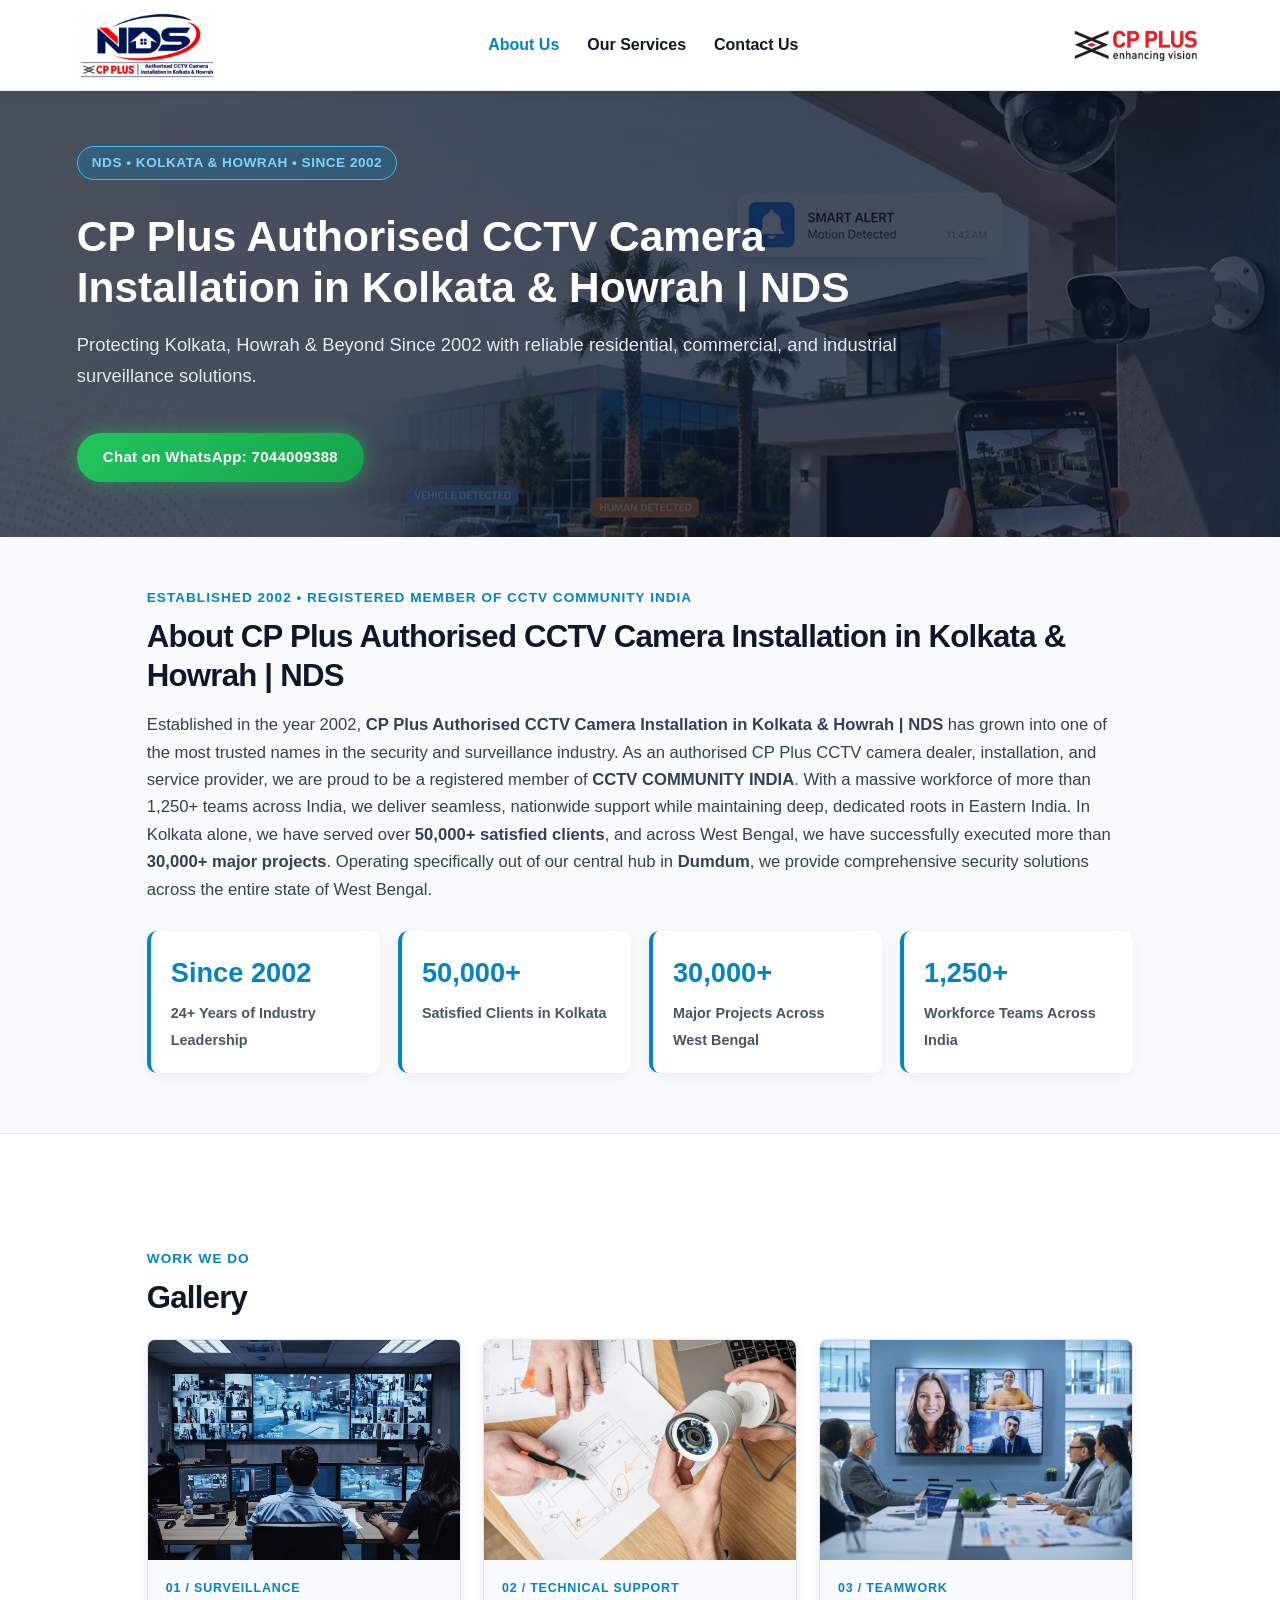
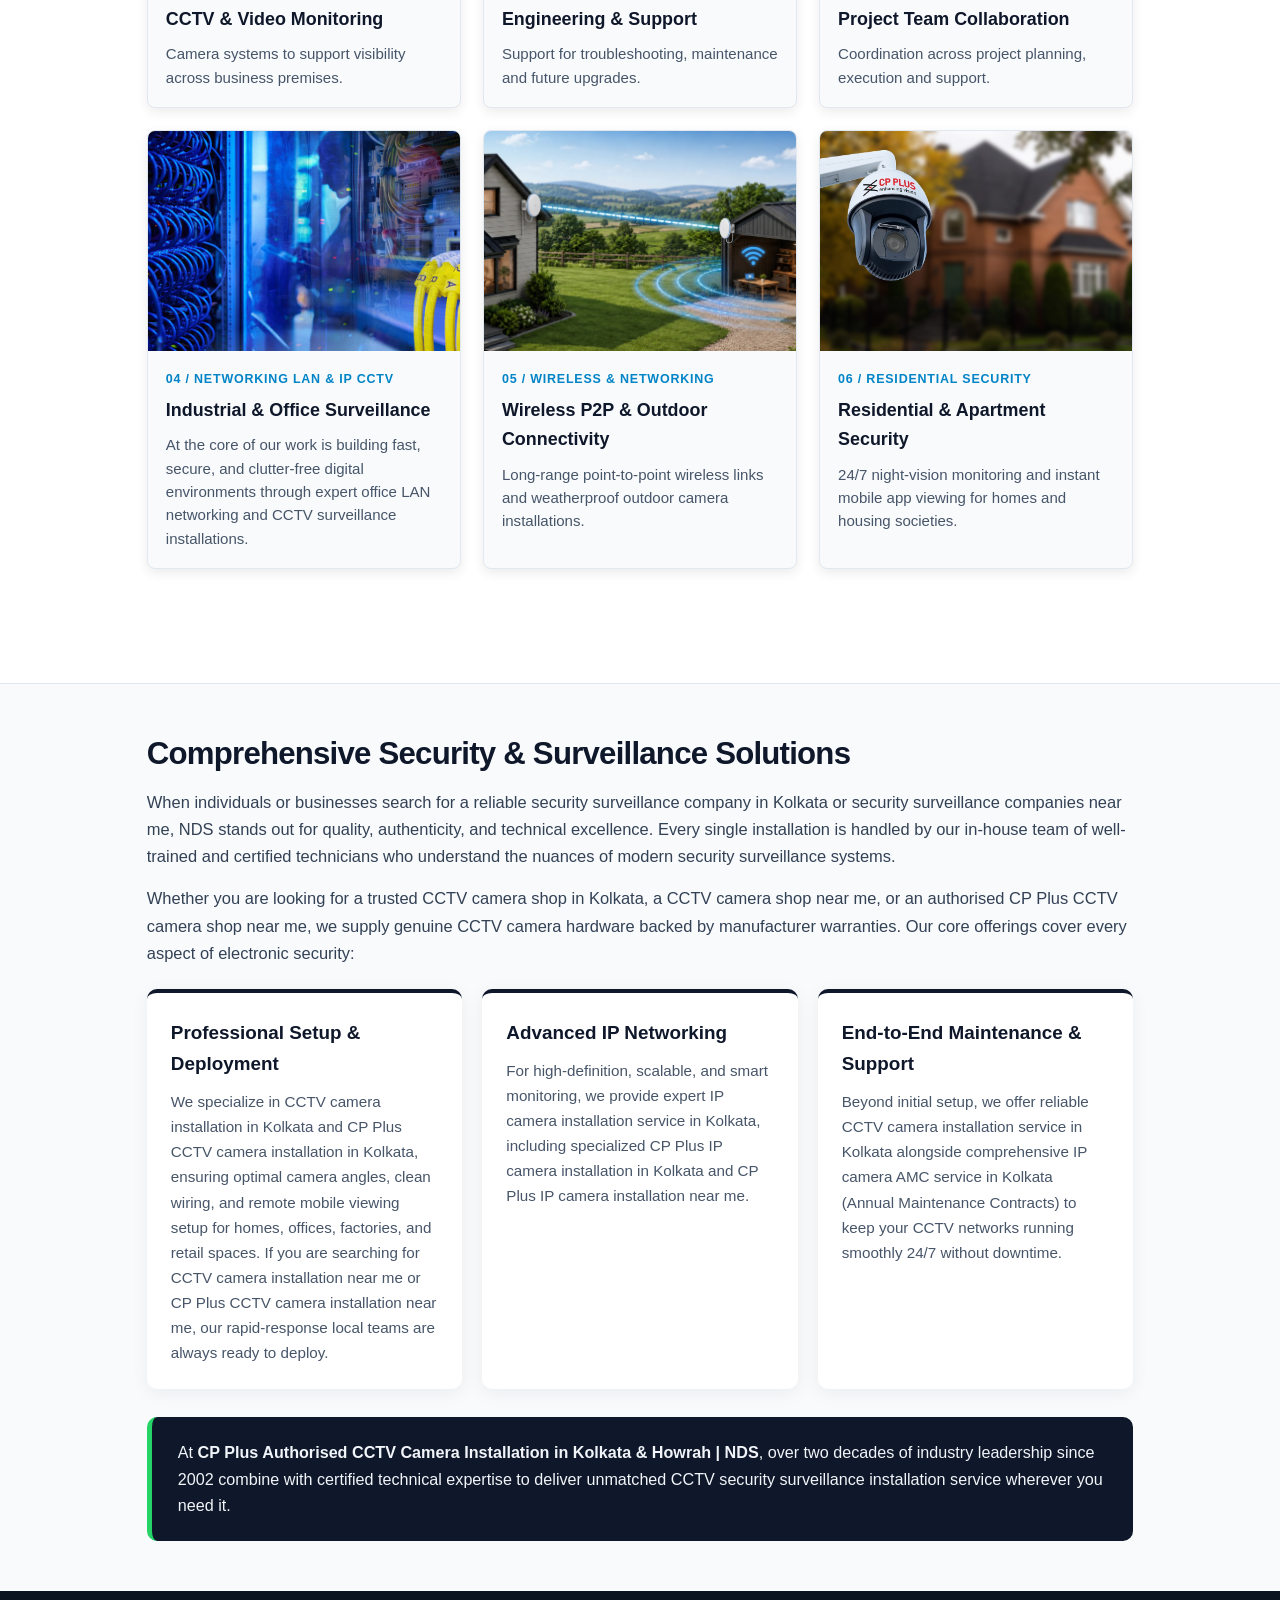
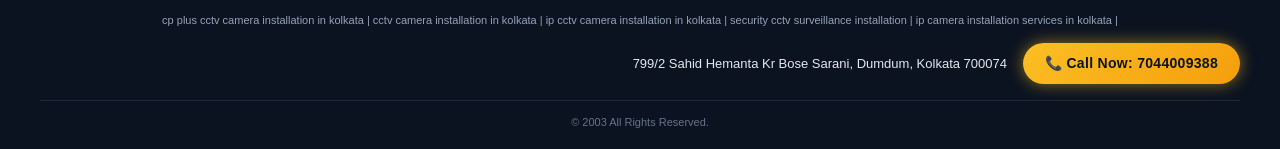
==== index.html @ c17178be "Update index.html" ====
<!DOCTYPE html>
<html lang="en">
<head>
  <meta charset="UTF-8" />
  <meta name="viewport" content="width=device-width, initial-scale=1.0" />
  <title>About Us | CP Plus Authorised CCTV Camera Installation in Kolkata &amp; Howrah | NDS</title>
  <link rel="stylesheet" href="style.css" />
  <style>
    * {
      margin: 0;
      padding: 0;
      box-sizing: border-box;
    }

    body {
      font-family: 'Segoe UI', Tahoma, Geneva, Verdana, sans-serif;
      color: #1e293b;
      background-color: #f8fafc;
      line-height: 1.65;
    }

    /* 1. TOP HEADER */
    .site-header {
      display: flex;
      justify-content: space-between;
      align-items: center;
      padding: 10px 6%;
      background-color: #ffffff;
      box-shadow: 0 2px 10px rgba(0, 0, 0, 0.08);
      position: sticky;
      top: 0;
      z-index: 1000;
      gap: 20px;
    }

    .brand-left {
      display: flex;
      align-items: center;
      text-decoration: none;
    }

    .brand-left img {
      height: 70px;
      width: auto;
      display: block;
      object-fit: contain;
    }

    .links {
      display: flex;
      gap: 28px;
      align-items: center;
    }

    .links a {
      text-decoration: none;
      color: #0f172a;
      font-weight: 600;
      font-size: 1rem;
      transition: color 0.2s;
    }

    .links a:hover,
    .links a.active {
      color: #0284c7;
    }

    .partner-right {
      display: flex;
      align-items: center;
    }

    .partner-right img {
      height: 46px;
      width: auto;
      display: block;
      object-fit: contain;
    }

    /* 2. BIG HERO BANNER */
    .hero-banner {
      width: 100%;
      min-height: 440px;
      background: linear-gradient(rgba(15, 23, 42, 0.76), rgba(15, 23, 42, 0.76)),
                  url('banner.jpg') center/cover no-repeat;
      background-color: #0f172a;
      color: #ffffff;
      display: flex;
      align-items: center;
      padding: 55px 6%;
    }

    .hero-wrap {
      max-width: 820px;
    }

    .eyebrow {
      display: inline-block;
      background: rgba(2, 132, 199, 0.25);
      border: 1px solid #38bdf8;
      color: #7dd3fc;
      padding: 5px 14px;
      border-radius: 20px;
      font-size: 0.85rem;
      font-weight: 600;
      letter-spacing: 0.5px;
      margin-bottom: 16px;
    }

    .hero-banner h1 {
      font-size: 2.65rem;
      line-height: 1.2;
      margin-bottom: 16px;
    }

    .hero-banner p {
      font-size: 1.15rem;
      color: #e2e8f0;
      margin-bottom: 28px;
    }

    .hero-btn {
      display: inline-block;
      background-color: #25d366;
      color: #ffffff;
      padding: 13px 26px;
      border-radius: 6px;
      text-decoration: none;
      font-weight: 700;
      font-size: 1rem;
    }

    /* 3. ABOUT US SECTIONS */
    .wrap {
      max-width: 1140px;
      margin: 0 auto;
      padding: 50px 6%;
    }

    .section-tag {
      color: #0284c7;
      font-weight: 700;
      font-size: 0.85rem;
      text-transform: uppercase;
      letter-spacing: 1px;
      margin-bottom: 8px;
      display: block;
    }

    .section h2 {
      font-size: 1.95rem;
      margin-bottom: 16px;
      color: #0f172a;
      line-height: 1.25;
    }

    .about-intro p {
      margin-bottom: 16px;
      color: #334155;
      font-size: 1.04rem;
    }

    /* Stats Bar */
    .stats-row {
      display: grid;
      grid-template-columns: repeat(auto-fit, minmax(210px, 1fr));
      gap: 18px;
      margin: 28px 0 10px;
    }

    .stat-box {
      background: #ffffff;
      padding: 20px;
      border-radius: 10px;
      box-shadow: 0 4px 15px rgba(15, 23, 42, 0.05);
      border-left: 4px solid #0284c7;
    }

    .stat-box h3 {
      font-size: 1.7rem;
      color: #0284c7;
      font-weight: 800;
      margin-bottom: 4px;
    }

    .stat-box span {
      font-size: 0.9rem;
      color: #475569;
      font-weight: 600;
    }

    /* Solutions Grid */
    .solutions-block > p {
      margin-bottom: 15px;
      color: #334155;
      font-size: 1.03rem;
    }

    .solutions-grid {
      display: grid;
      grid-template-columns: repeat(auto-fit, minmax(290px, 1fr));
      gap: 20px;
      margin-top: 22px;
      margin-bottom: 28px;
    }

    .solution-card {
      background: #ffffff;
      padding: 24px;
      border-radius: 10px;
      box-shadow: 0 4px 18px rgba(15, 23, 42, 0.06);
      border-top: 4px solid #0f172a;
    }

    .solution-card h3 {
      font-size: 1.18rem;
      color: #0f172a;
      margin-bottom: 10px;
    }

    .solution-card p {
      font-size: 0.95rem;
      color: #475569;
      line-height: 1.65;
    }

    .closing-banner {
      background: #0f172a;
      color: #f1f5f9;
      padding: 22px 26px;
      border-radius: 10px;
      font-size: 1.01rem;
      border-left: 5px solid #25d366;
    }

    /* 4. 3-IMAGE GALLERY */
    .gallery-section {
      background-color: #ffffff;
      border-top: 1px solid #e2e8f0;
      border-bottom: 1px solid #e2e8f0;
    }

    .gallery {
      display: grid;
      grid-template-columns: repeat(3, 1fr);
      gap: 22px;
      margin-top: 22px;
    }

    .photo {
      background: #f8fafc;
      border: 1px solid #e2e8f0;
      border-radius: 8px;
      overflow: hidden;
      box-shadow: 0 4px 12px rgba(0, 0, 0, 0.08);
      display: flex;
      flex-direction: column;
    }

    .photo img {
      width: 100%;
      height: 220px;
      object-fit: cover;
      display: block;
      transition: transform 0.3s ease;
    }

    .photo img:hover {
      transform: scale(1.04);
    }

    .photo-caption {
      padding: 18px;
    }

    .photo-tag {
      display: block;
      font-size: 0.78rem;
      font-weight: 700;
      color: #0284c7;
      letter-spacing: 0.8px;
      text-transform: uppercase;
      margin-bottom: 6px;
    }

    .photo-caption h3 {
      font-size: 1.12rem;
      color: #0f172a;
      margin-bottom: 8px;
    }

    .photo-caption p {
      font-size: 0.94rem;
      color: #475569;
      line-height: 1.55;
    }

    /* Mobile Responsive */
    @media (max-width: 900px) {
      .gallery {
        grid-template-columns: 1fr;
      }
    }

    @media (max-width: 768px) {
      .site-header {
        flex-wrap: wrap;
        justify-content: space-between;
      }
      .brand-left img {
        height: 54px;
      }
      .partner-right img {
        height: 36px;
      }
      .links {
        order: 3;
        width: 100%;
        justify-content: center;
        padding-top: 10px;
        border-top: 1px solid #e2e8f0;
      }
      .hero-banner h1 {
        font-size: 2rem;
      }
    }
  </style>
</head>
<body>

  <!-- HEADER -->
  <header class="site-header">
    <a href="index.html" class="brand-left">
      <img src="nds-logo.jpeg" alt="NDS Authorised CCTV Camera Installation in Kolkata & Howrah" />
    </a>

    <nav class="links">
      <a href="index.html" class="active">About Us</a>
      <a href="service.html">Our Services</a>
      <a href="Contact.html">Contact Us</a>
    </nav>

    <div class="partner-right">
      <img src="CP-Plus-Logo-web.png" alt="CP Plus Authorised Partner" />
    </div>
  </header>

  <!-- BIG HERO BANNER -->
  <section class="hero-banner">
    <div class="hero-wrap">
      <div class="eyebrow">NDS • Kolkata &amp; Howrah • Since 2002</div>
      <h1><h1>CP Plus Authorised CCTV Camera Installation in Kolkata &amp; Howrah | NDS</h1></h1>
      <p>Protecting Kolkata, Howrah &amp; Beyond Since 2002 with reliable residential, commercial, and industrial surveillance solutions.</p>
      <a href="https://wa.me/917044009388" class="hero-btn">Chat on WhatsApp: 7044009388</a>
    </div>
  </section>

  <!-- MAIN CONTENT -->
  <main>
    <!-- ABOUT US & STATS -->
    <section class="section wrap">
      <div class="about-intro">
        <span class="section-tag">Established 2002 • Registered Member of CCTV Community India</span>
        <h2>About CP Plus Authorised CCTV Camera Installation in Kolkata &amp; Howrah | NDS</h2>
        <p>
          Established in the year 2002, <strong>CP Plus Authorised CCTV Camera Installation in Kolkata &amp; Howrah | NDS</strong> has grown into one of the most trusted names in the security and surveillance industry. As an authorised CP Plus CCTV camera dealer, installation, and service provider, we are proud to be a registered member of <strong>CCTV COMMUNITY INDIA</strong>. With a massive workforce of more than 1,250+ teams across India, we deliver seamless, nationwide support while maintaining deep, dedicated roots in Eastern India. In Kolkata alone, we have served over <strong>50,000+ satisfied clients</strong>, and across West Bengal, we have successfully executed more than <strong>30,000+ major projects</strong>. Operating specifically out of our central hub in <strong>Dumdum</strong>, we provide comprehensive security solutions across the entire state of West Bengal.
        </p>
      </div>

      <!-- Key Stats -->
      <div class="stats-row">
        <div class="stat-box">
          <h3>Since 2002</h3>
          <span>24+ Years of Industry Leadership</span>
        </div>
        <div class="stat-box">
          <h3>50,000+</h3>
          <span>Satisfied Clients in Kolkata</span>
        </div>
        <div class="stat-box">
          <h3>30,000+</h3>
          <span>Major Projects Across West Bengal</span>
        </div>
        <div class="stat-box">
          <h3>1,250+</h3>
          <span>Workforce Teams Across India</span>
        </div>
      </div>
    </section>

    <!-- 3-IMAGE GALLERY -->
 <section class="section gallery-section">
   <div class="wrap">
     <span class="section-tag">Work We Do</span>
     <h2>Gallery</h2>
        <div class="gallery">
          <!-- Image 1 -->
          <div class="photo">
            <img src="image1.jpg" alt="CCTV & Video Monitoring" />
            <div class="photo-caption">
              <span class="photo-tag">01 / SURVEILLANCE</span>
              <h3>CCTV &amp; Video Monitoring</h3>
              <p>Camera systems to support visibility across business premises.</p>
            </div>
          </div>

          <!-- Image 2 -->
          <div class="photo">
            <img src="image2.jpg" alt="Engineering & Support" />
            <div class="photo-caption">
              <span class="photo-tag">02 / TECHNICAL SUPPORT</span>
              <h3>Engineering &amp; Support</h3>
              <p>Support for troubleshooting, maintenance and future upgrades.</p>
            </div>
          </div>

          <!-- Image 3 -->
          <div class="photo">
            <img src="image3.jpg" alt="Project Team Collaboration" />
            <div class="photo-caption">
              <span class="photo-tag">03 / TEAMWORK</span>
              <h3>Project Team Collaboration</h3>
              <p>Coordination across project planning, execution and support.</p>
            </div>
          </div>

          <!-- Image 4 -->
          <div class="photo">
            <img src="image4.jpg" alt="Industrial & Warehouse Surveillance" />
            <div class="photo-caption">
              <span class="photo-tag">04 / NETWORKING LAN &amp; IP CCTV</span>
              <h3>Industrial &amp; Office Surveillance</h3>
              <p>At the core of our work is building fast, secure, and clutter-free digital environments through expert office LAN networking and CCTV surveillance installations.</p>
            </div>
          </div>

          <!-- Image 5 -->
          <div class="photo">
            <img src="image5.jpg" alt="Wireless P2P & Outdoor Connectivity" />
            <div class="photo-caption">
              <span class="photo-tag">05 / WIRELESS &amp; NETWORKING</span>
              <h3>Wireless P2P &amp; Outdoor Connectivity</h3>
              <p>Long-range point-to-point wireless links and weatherproof outdoor camera installations.</p>
            </div>
          </div>

          <!-- Image 6 -->
          <div class="photo">
            <img src="image6.jpg" alt="Residential & Apartment Security" />
            <div class="photo-caption">
              <span class="photo-tag">06 / RESIDENTIAL SECURITY</span>
              <h3>Residential &amp; Apartment Security</h3>
              <p>24/7 night-vision monitoring and instant mobile app viewing for homes and housing societies.</p>
            </div>
          </div>
        </div>
      </div>
    </section>

    <!-- Comprehensive Security & Surveillance Solutions (Properly Aligned with About Us & Gallery) -->
    <section class="section wrap">
      <div class="solutions-block">
        <h2>Comprehensive Security &amp; Surveillance Solutions</h2>
        <p>
          When individuals or businesses search for a reliable security surveillance company in Kolkata or security surveillance companies near me, NDS stands out for quality, authenticity, and technical excellence. Every single installation is handled by our in-house team of well-trained and certified technicians who understand the nuances of modern security surveillance systems.
        </p>
        <p>
          Whether you are looking for a trusted CCTV camera shop in Kolkata, a CCTV camera shop near me, or an authorised CP Plus CCTV camera shop near me, we supply genuine CCTV camera hardware backed by manufacturer warranties. Our core offerings cover every aspect of electronic security:
        </p>

        <div class="solutions-grid">
          <div class="solution-card">
            <h3>Professional Setup &amp; Deployment</h3>
            <p>
              We specialize in CCTV camera installation in Kolkata and CP Plus CCTV camera installation in Kolkata, ensuring optimal camera angles, clean wiring, and remote mobile viewing setup for homes, offices, factories, and retail spaces. If you are searching for CCTV camera installation near me or CP Plus CCTV camera installation near me, our rapid-response local teams are always ready to deploy.
            </p>
          </div>

          <div class="solution-card">
            <h3>Advanced IP Networking</h3>
            <p>
              For high-definition, scalable, and smart monitoring, we provide expert IP camera installation service in Kolkata, including specialized CP Plus IP camera installation in Kolkata and CP Plus IP camera installation near me.
            </p>
          </div>

          <div class="solution-card">
            <h3>End-to-End Maintenance &amp; Support</h3>
            <p>
              Beyond initial setup, we offer reliable CCTV camera installation service in Kolkata alongside comprehensive IP camera AMC service in Kolkata (Annual Maintenance Contracts) to keep your CCTV networks running smoothly 24/7 without downtime.
            </p>
          </div>
        </div>

        <div class="closing-banner">
          At <strong>CP Plus Authorised CCTV Camera Installation in Kolkata &amp; Howrah | NDS</strong>, over two decades of industry leadership since 2002 combine with certified technical expertise to deliver unmatched CCTV security surveillance installation service wherever you need it.
        </div>
      </div>
    </section>
  </main>

  <!-- FOOTER -->
  <style>
    .nds-footer {
      background-color: #0B1320;
      color: #f8fafc;
      padding: 20px 24px 76px 24px;
      font-family: sans-serif;
    }
    .nds-container {
      max-width: 1200px;
      margin: 0 auto;
    }
    .nds-keywords {
      font-size: 11px;
      color: #94a3b8;
      margin: 0 0 14px 0;
      white-space: nowrap;
      overflow-x: auto;
      text-align: center;
    }
    .nds-right-row {
      display: flex;
      flex-wrap: wrap;
      justify-content: flex-end;
      align-items: center;
      gap: 16px;
      margin-bottom: 16px;
    }
    .nds-address {
      font-size: 13px;
      color: #e2e8f0;
      margin: 0;
      text-align: right;
    }
    .nds-call-btn {
      display: inline-block;
      background: linear-gradient(135deg, #fbbf24, #f59e0b);
      color: #0B1320;
      font-size: 14px;
      font-weight: 800;
      padding: 9px 22px;
      border-radius: 50px;
      text-decoration: none;
      box-shadow: 0 0 16px rgba(251, 191, 36, 0.55);
      letter-spacing: 0.3px;
      white-space: nowrap;
    }
    .nds-copyright {
      border-top: 1px solid #1e293b;
      margin: 0;
      padding-top: 12px;
      font-size: 11px;
      color: #64748b;
      text-align: center;
    }
    @media (max-width: 768px) {
      .nds-right-row {
        justify-content: center;
      }
      .nds-address {
        text-align: center;
      }
      .nds-call-btn {
        position: fixed;
        bottom: 12px;
        left: 50%;
        transform: translateX(-50%);
        width: 90%;
        max-width: 360px;
        text-align: center;
        z-index: 9999;
        box-shadow: 0 4px 20px rgba(0, 0, 0, 0.6), 0 0 15px rgba(251, 191, 36, 0.6);
      }
    }
    @media (min-width: 769px) {
      .nds-footer {
        padding-bottom: 18px;
      }
    }
  </style>

  <footer class="nds-footer">
    <div class="nds-container">
      <p class="nds-keywords">
        cp plus cctv camera installation in kolkata | cctv camera installation in kolkata | ip cctv camera installation in kolkata | security cctv surveillance installation | ip camera installation services in kolkata |
      </p>
      <div class="nds-right-row">
        <p class="nds-address">
          799/2 Sahid Hemanta Kr Bose Sarani, Dumdum, Kolkata 700074
        </p>
        <a href="tel:+917044009388" class="nds-call-btn">
          📞 Call Now: 7044009388
        </a>
      </div>
      <p class="nds-copyright">
        © 2003 All Rights Reserved.
      </p>
    </div>
  </footer>

</body>
</html>
---- style.css ----
:root{--navy:#071b50;--navy2:#102d68;--red:#e31b23;--blue:#176fc1;--ink:#18243a;--muted:#63728a;--line:#e4eaf2;--pale:#f4f7fb;--white:#fff;--shadow:0 16px 45px rgba(7,27,80,.09)}
*{box-sizing:border-box}html{scroll-behavior:smooth}body{margin:0;font:16px/1.7 Inter,Arial,Helvetica,sans-serif;color:var(--ink);background:#fff}a{color:inherit;text-decoration:none}img{max-width:100%;display:block}.container{width:min(1160px,92%);margin:auto}
.topbar{background:var(--navy);color:#e9efff;font-size:.88rem}.topbar .container{display:flex;justify-content:space-between;gap:12px;flex-wrap:wrap;padding:8px 0}
header{background:#fff;border-bottom:1px solid var(--line);position:sticky;top:0;z-index:20}.nav{display:flex;align-items:center;justify-content:space-between;gap:24px;padding:12px 0}.brand{display:flex;align-items:center;gap:12px}.brand-nds{height:58px;width:auto;max-width:210px;object-fit:contain}.brand-cp{height:45px;width:auto;max-width:150px;object-fit:contain;border-left:1px solid var(--line);padding-left:12px}.navlinks{display:flex;align-items:center;gap:24px;font-weight:700;font-size:.95rem}.navlinks a{padding:8px 0;border-bottom:2px solid transparent}.navlinks a:hover,.navlinks a.active{color:var(--blue);border-color:var(--red)}.nav-cta,.btn{display:inline-flex;align-items:center;justify-content:center;background:var(--red);color:#fff;padding:12px 20px;border-radius:7px;font-weight:800;border:0;cursor:pointer;transition:.2s}.nav-cta:hover,.btn:hover{background:#bd1119;transform:translateY(-1px)}.btn.secondary{background:var(--navy)}.btn.outline{background:transparent;color:var(--navy);border:1px solid #b8c6d9}
.hero{background:linear-gradient(115deg,rgba(5,20,58,.96),rgba(13,51,112,.88)),url('assets/cp-plus-outdoor-camera.webp') center/cover;color:#fff;padding:76px 0 72px}.hero-inner{max-width:850px}.eyebrow{font-weight:800;text-transform:uppercase;letter-spacing:.15em;color:#a9d5ff;font-size:.78rem}.hero h1{font-size:clamp(2.4rem,5.4vw,4.5rem);line-height:1.08;letter-spacing:-.035em;margin:14px 0 20px}.hero p{font-size:1.12rem;color:#e4ecfb;max-width:760px}.hero-actions{display:flex;gap:12px;flex-wrap:wrap;margin-top:28px}.hero .btn.secondary{background:#fff;color:var(--navy)}
.work-types{background:var(--red);color:#fff;padding:22px 0}.work-types .container{display:grid;grid-template-columns:1fr 1fr;gap:20px;text-align:center}.work-type{font-size:clamp(1.35rem,3vw,2.2rem);font-weight:900;letter-spacing:.015em;text-transform:uppercase}.work-type span{display:block;font-size:.8rem;font-weight:600;letter-spacing:.08em;opacity:.9}
.section{padding:64px 0}.section.alt{background:var(--pale)}.section-head{max-width:780px;margin-bottom:28px}.section h2{font-size:clamp(1.8rem,3.5vw,2.65rem);line-height:1.18;color:var(--navy);letter-spacing:-.025em;margin:0 0 14px}.lead{font-size:1.08rem;color:#4b5d76}.muted{color:var(--muted)}
.intro-grid{display:grid;grid-template-columns:1.05fr .95fr;gap:38px;align-items:center}.intro-photo{position:relative}.intro-photo img{width:100%;height:420px;object-fit:cover;border-radius:16px;box-shadow:var(--shadow)}.intro-photo .cp-badge{position:absolute;right:-12px;bottom:20px;background:#fff;border-radius:12px;padding:12px 18px;box-shadow:var(--shadow)}.cp-badge img{height:40px;width:auto;object-fit:contain}
.cards{display:grid;grid-template-columns:repeat(3,1fr);gap:18px}.card{border:1px solid var(--line);border-radius:13px;background:#fff;padding:23px;box-shadow:0 5px 22px rgba(7,27,80,.035)}.card h3{margin:0 0 8px;color:var(--navy);font-size:1.12rem}.card p{margin:0;color:var(--muted)}
.gallery{display:grid;grid-template-columns:repeat(3,1fr);gap:16px}.gallery figure{margin:0;border-radius:13px;overflow:hidden;background:#e9eef5;box-shadow:var(--shadow)}.gallery img{width:100%;height:235px;object-fit:cover;transition:transform .35s}.gallery figure:hover img{transform:scale(1.04)}.gallery figcaption{padding:12px 15px;font-weight:700;color:var(--navy);background:#fff}
.coverage{display:grid;grid-template-columns:repeat(2,1fr);gap:18px}.coverage .card{background:#fff}
.cta-band{background:var(--navy);color:#fff;padding:44px 0}.cta-band .container{display:flex;justify-content:space-between;align-items:center;gap:24px;flex-wrap:wrap}.cta-band h2{color:#fff;margin:0 0 6px}.cta-band p{margin:0;color:#d8e4fb}
.page-hero{background:linear-gradient(110deg,var(--navy),var(--navy2));color:#fff;padding:54px 0}.page-hero h1{font-size:clamp(2.2rem,4.5vw,3.4rem);line-height:1.12;margin:8px 0}.page-hero p{color:#dbe7fa;max-width:760px;margin:0}
.contact-grid{display:grid;grid-template-columns:.85fr 1.15fr;gap:28px;align-items:start}.contact-card{background:var(--pale);border-radius:14px;padding:25px}.contact-line{padding:14px 0;border-bottom:1px solid var(--line)}.contact-line:last-child{border:0}.contact-line strong{display:block;color:var(--navy)}form{background:#fff;border:1px solid var(--line);border-radius:14px;padding:26px;box-shadow:var(--shadow)}label{display:block;font-weight:750;color:var(--navy);margin:13px 0 6px}input,textarea,select{width:100%;padding:12px 13px;border:1px solid #cbd5e1;border-radius:7px;font:inherit;color:var(--ink);background:#fff}textarea{min-height:130px;resize:vertical}input:focus,textarea:focus,select:focus{outline:2px solid #9bc7f1;border-color:var(--blue)}.form-note{font-size:.88rem;color:var(--muted)}
footer{background:#06132f;color:#dce7f5;padding:36px 0 18px}.footer-grid{display:grid;grid-template-columns:1.3fr 1fr 1fr;gap:30px}.footer-logo{height:48px;width:auto;object-fit:contain;margin-bottom:12px}.footer-grid h3{color:#fff;margin:0 0 10px}.footer-grid p,.footer-grid a{color:#c4d0e4}.footer-bottom{border-top:1px solid rgba(255,255,255,.16);margin-top:25px;padding-top:15px;font-size:.86rem;color:#aebbd0;display:flex;justify-content:space-between;gap:12px;flex-wrap:wrap}
@media(max-width:850px){.nav{align-items:flex-start}.navlinks{gap:14px;flex-wrap:wrap}.nav-cta{display:none}.intro-grid,.contact-grid{grid-template-columns:1fr}.cards{grid-template-columns:repeat(2,1fr)}.gallery{grid-template-columns:repeat(2,1fr)}}
@media(max-width:580px){.topbar .container{font-size:.78rem}.nav{display:block}.brand{margin-bottom:10px}.brand-nds{height:48px}.brand-cp{height:36px}.navlinks{gap:18px;font-size:.88rem}.hero{padding:56px 0}.work-types .container{grid-template-columns:1fr;gap:12px}.section{padding:46px 0}.cards,.gallery,.coverage,.footer-grid{grid-template-columns:1fr}.intro-photo img{height:300px}.gallery img{height:220px}}
/* Highlighted Green Box for WhatsApp Hero Button */
.hero-btn,
a.hero-btn,
a[href*="wa.me"] {
  display: inline-block !important;
  background: linear-gradient(135deg, #22c55e, #16a34a) !important;
  color: #ffffff !important;
  font-size: 15px !important;
  font-weight: 700 !important;
  padding: 12px 26px !important;
  border-radius: 50px !important;
  text-decoration: none !important;
  box-shadow: 0 0 18px rgba(34, 197, 94, 0.55) !important;
  margin-top: 14px !important;
  letter-spacing: 0.3px;
  transition: transform 0.2s ease, box-shadow 0.2s ease;
}

.hero-btn:hover,
a.hero-btn:hover,
a[href*="wa.me"]:hover {
  background: linear-gradient(135deg, #16a34a, #15803d) !important;
  transform: translateY(-1px);
  box-shadow: 0 0 24px rgba(34, 197, 94, 0.75) !important;
}
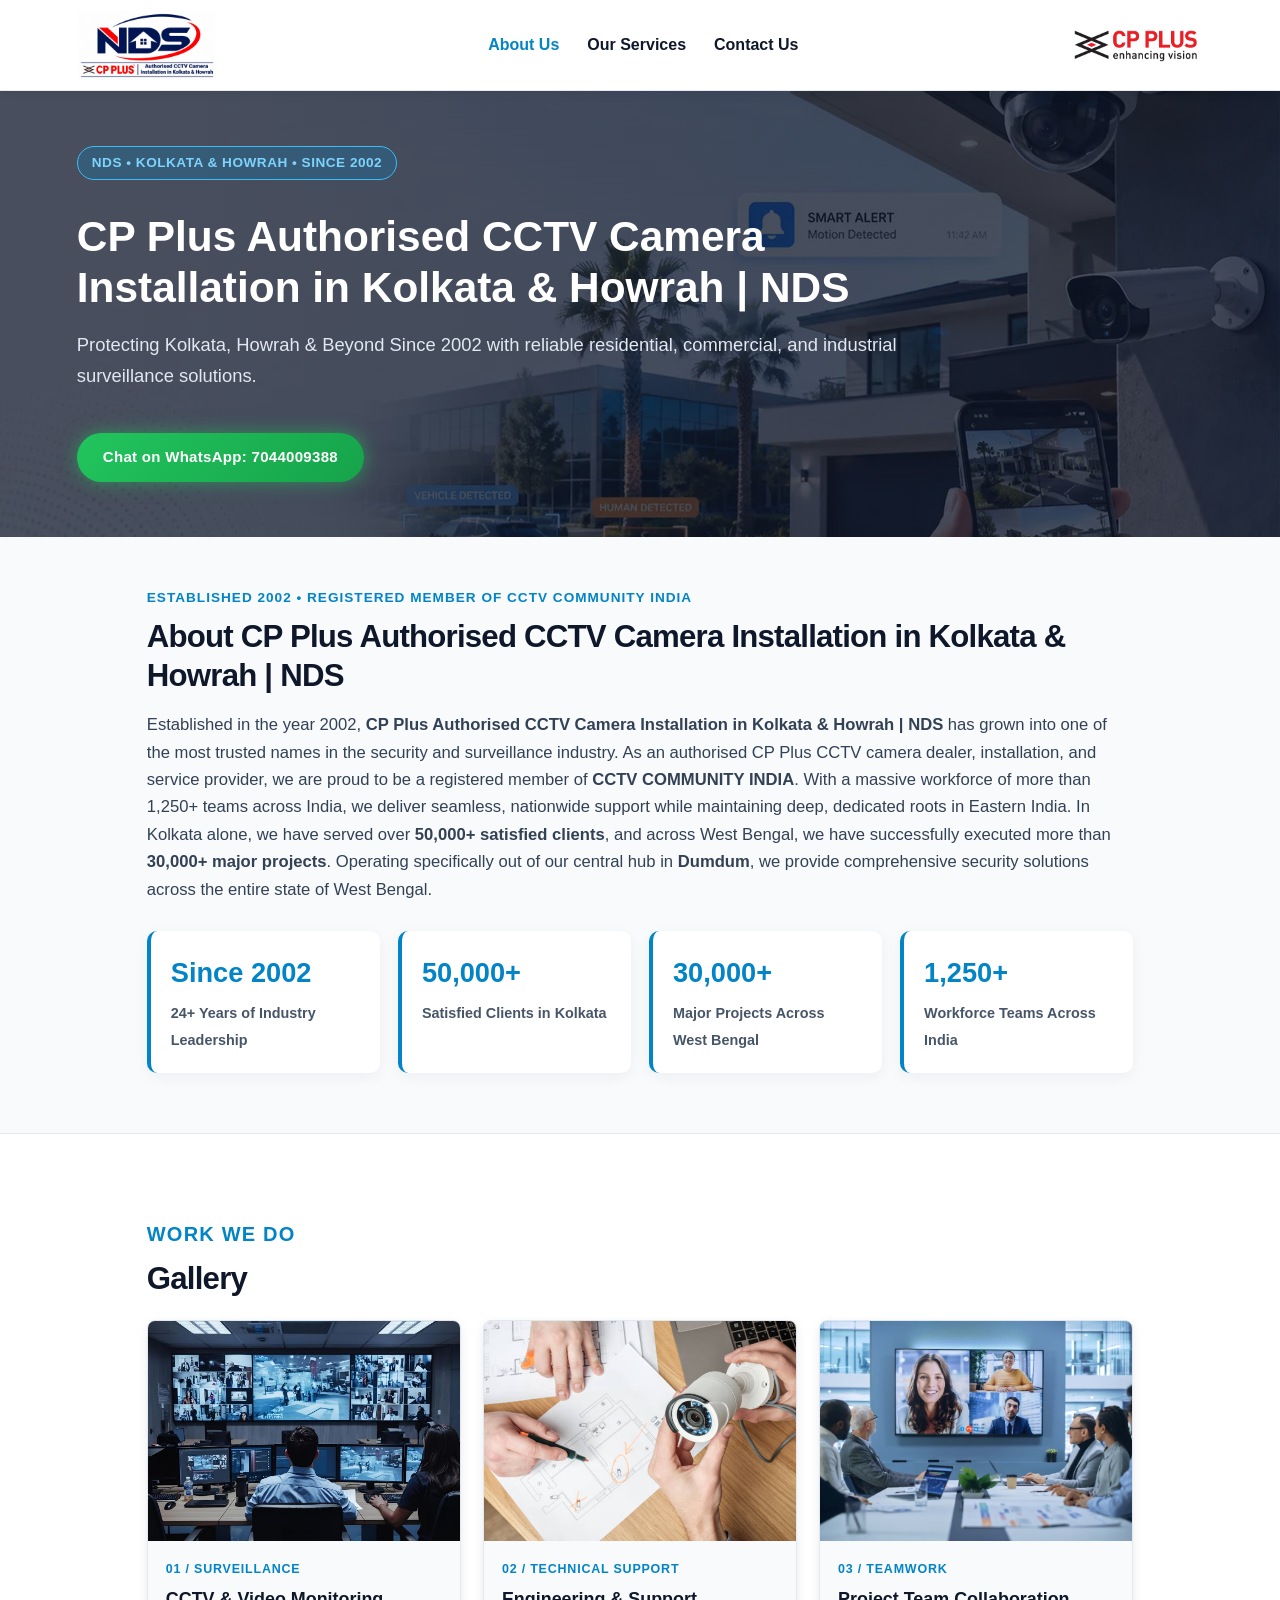
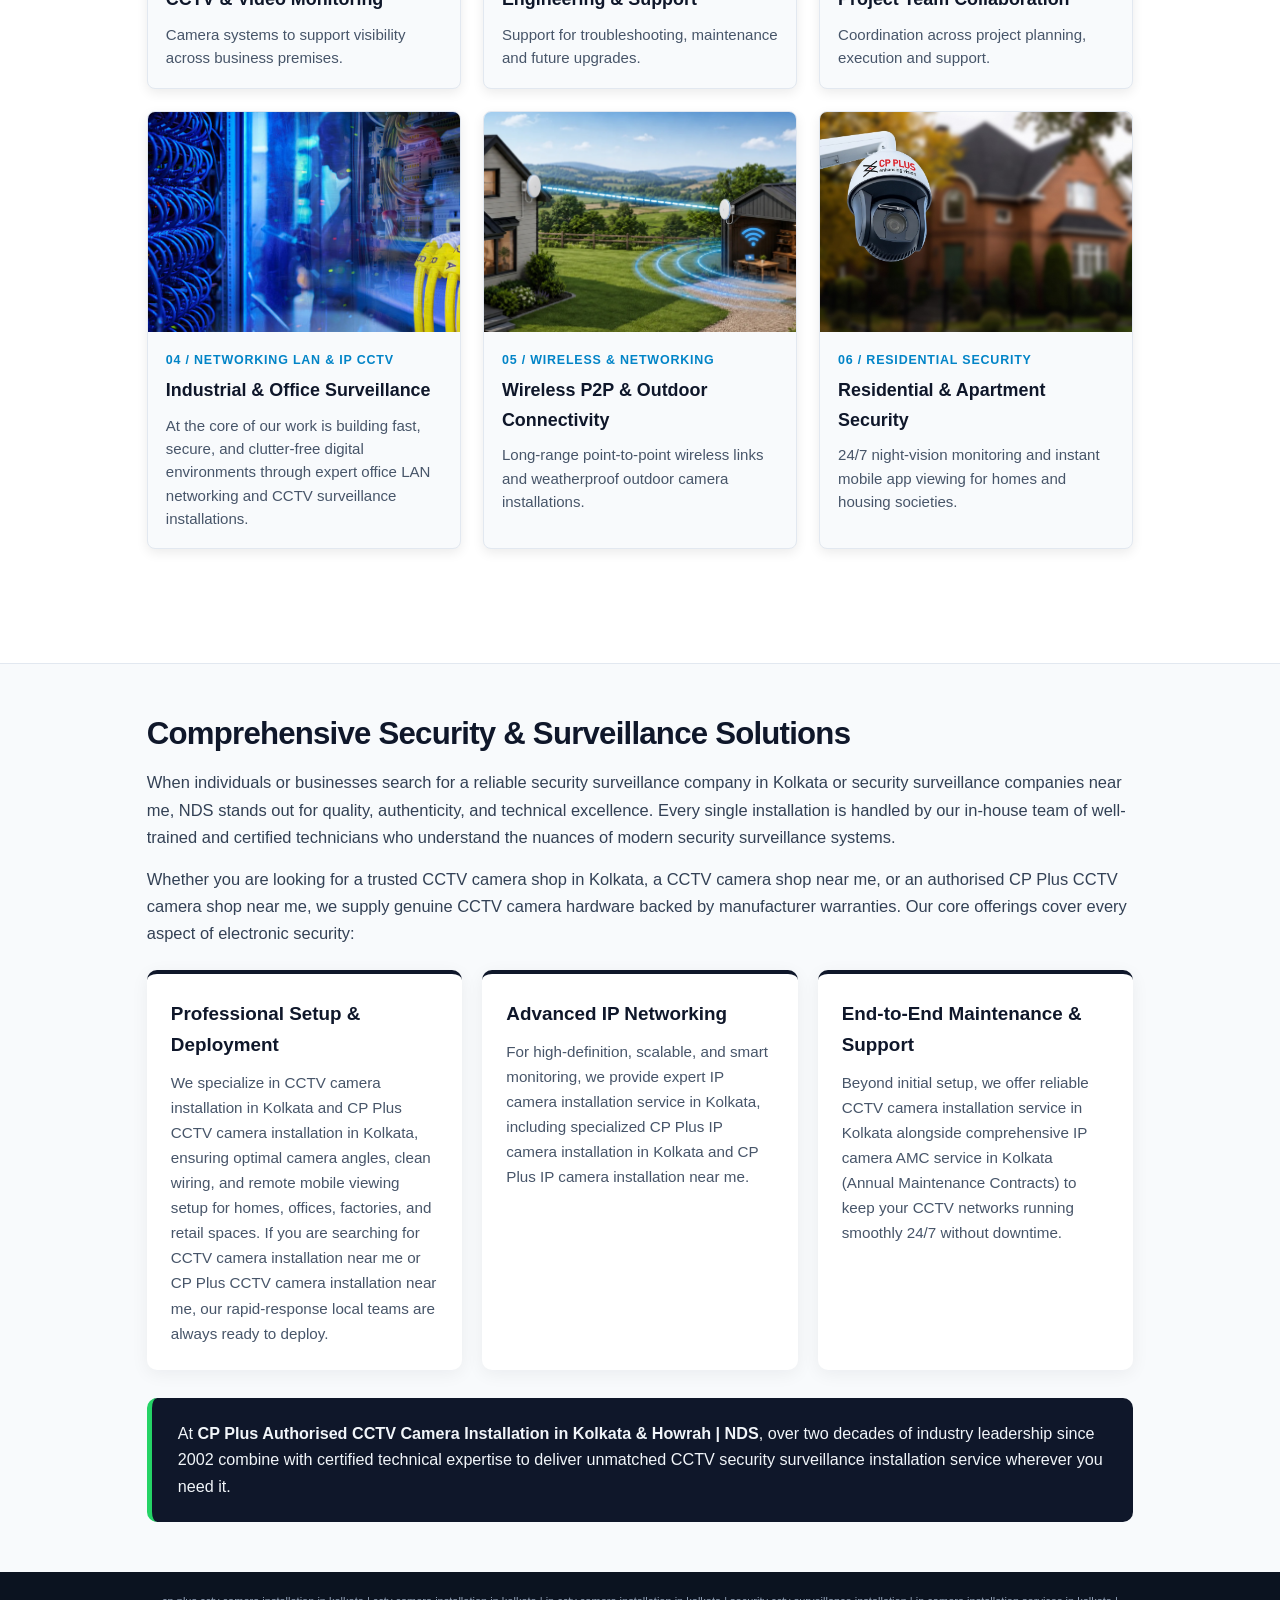
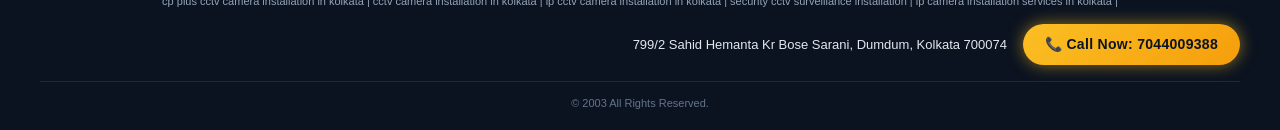
==== commit 2cc4b28f: "Update index.html" ====
--- a/index.html
+++ b/index.html
@@ -390,8 +390,8 @@
 
     <!-- 3-IMAGE GALLERY -->
  <section class="section gallery-section">
-   <div class="wrap">
-     <span class="section-tag">Work We Do</span>
+   <div class="wrap" style="padding-top: 20px;">
+  <span class="section-tag" style="font-size: 1.25rem; font-weight: 800; letter-spacing: 1.2px;">Work We Do</span>
      <h2>Gallery</h2>
         <div class="gallery">
           <!-- Image 1 -->
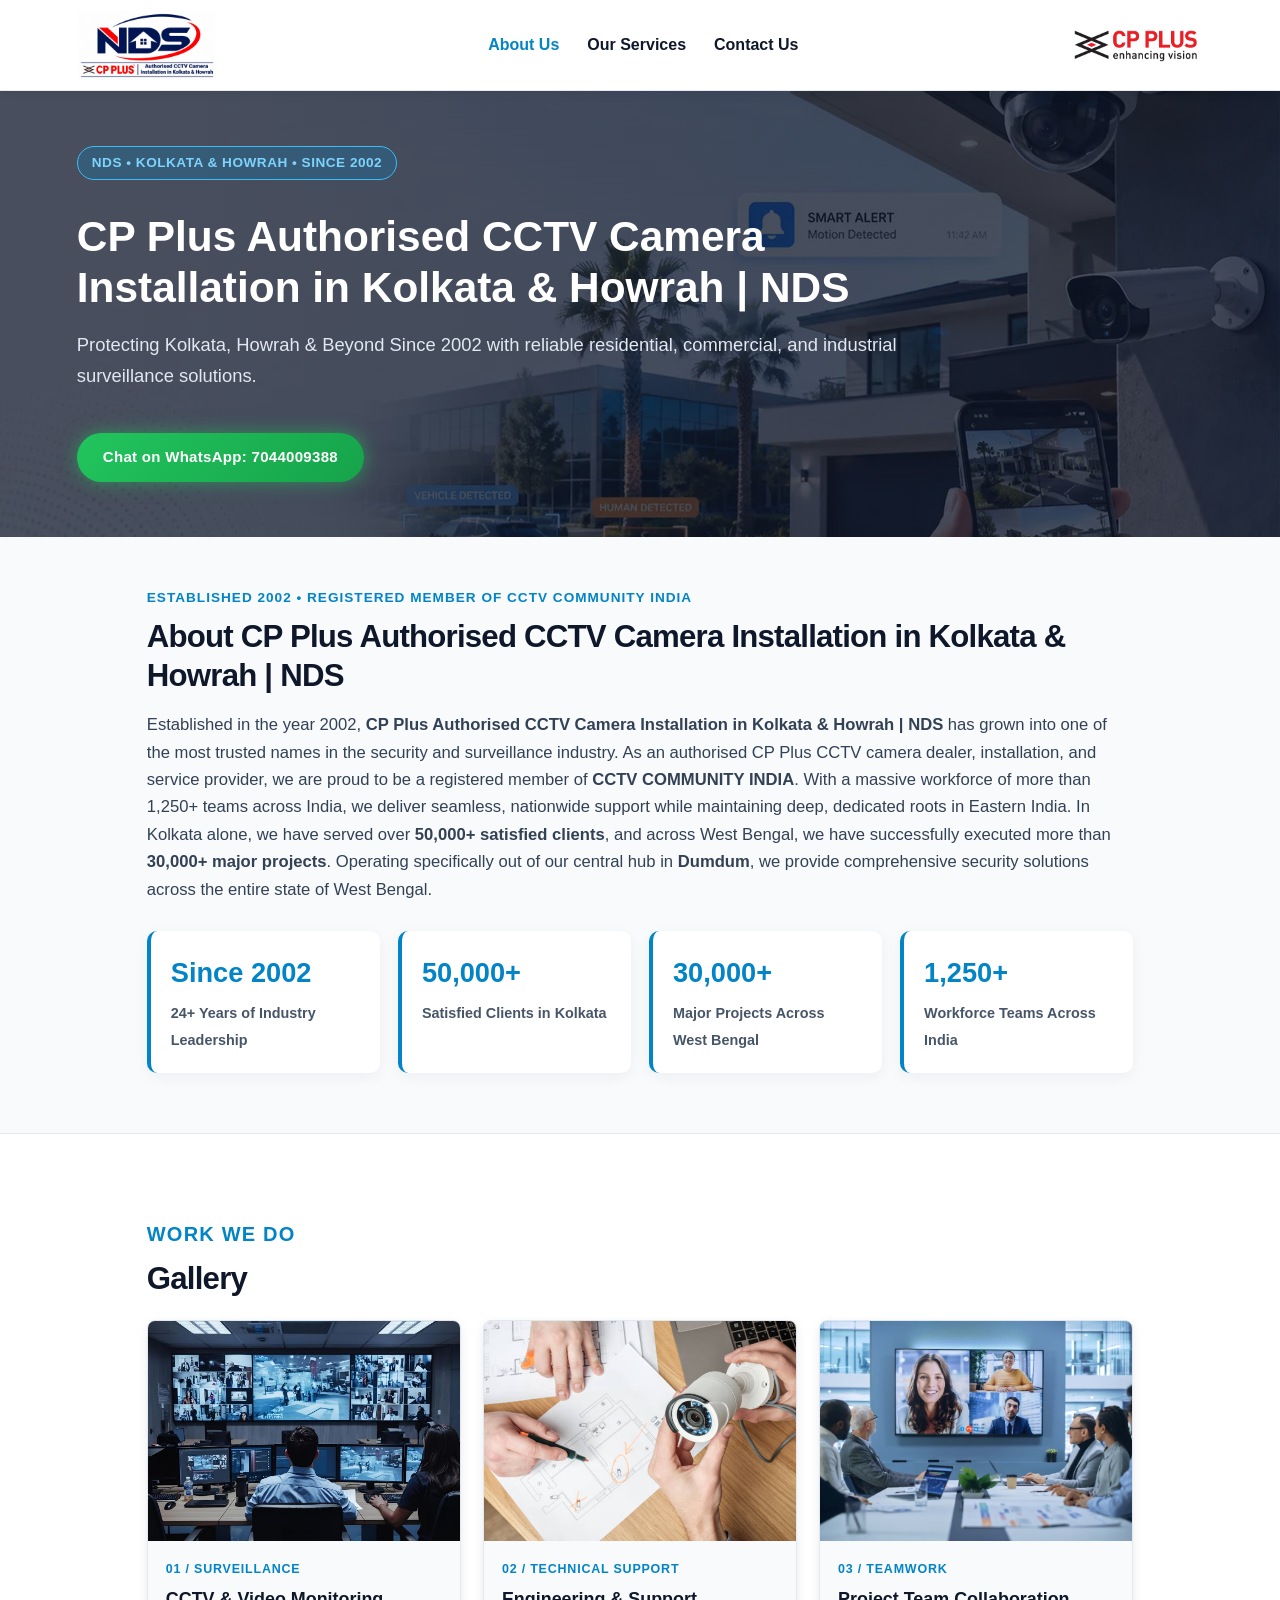
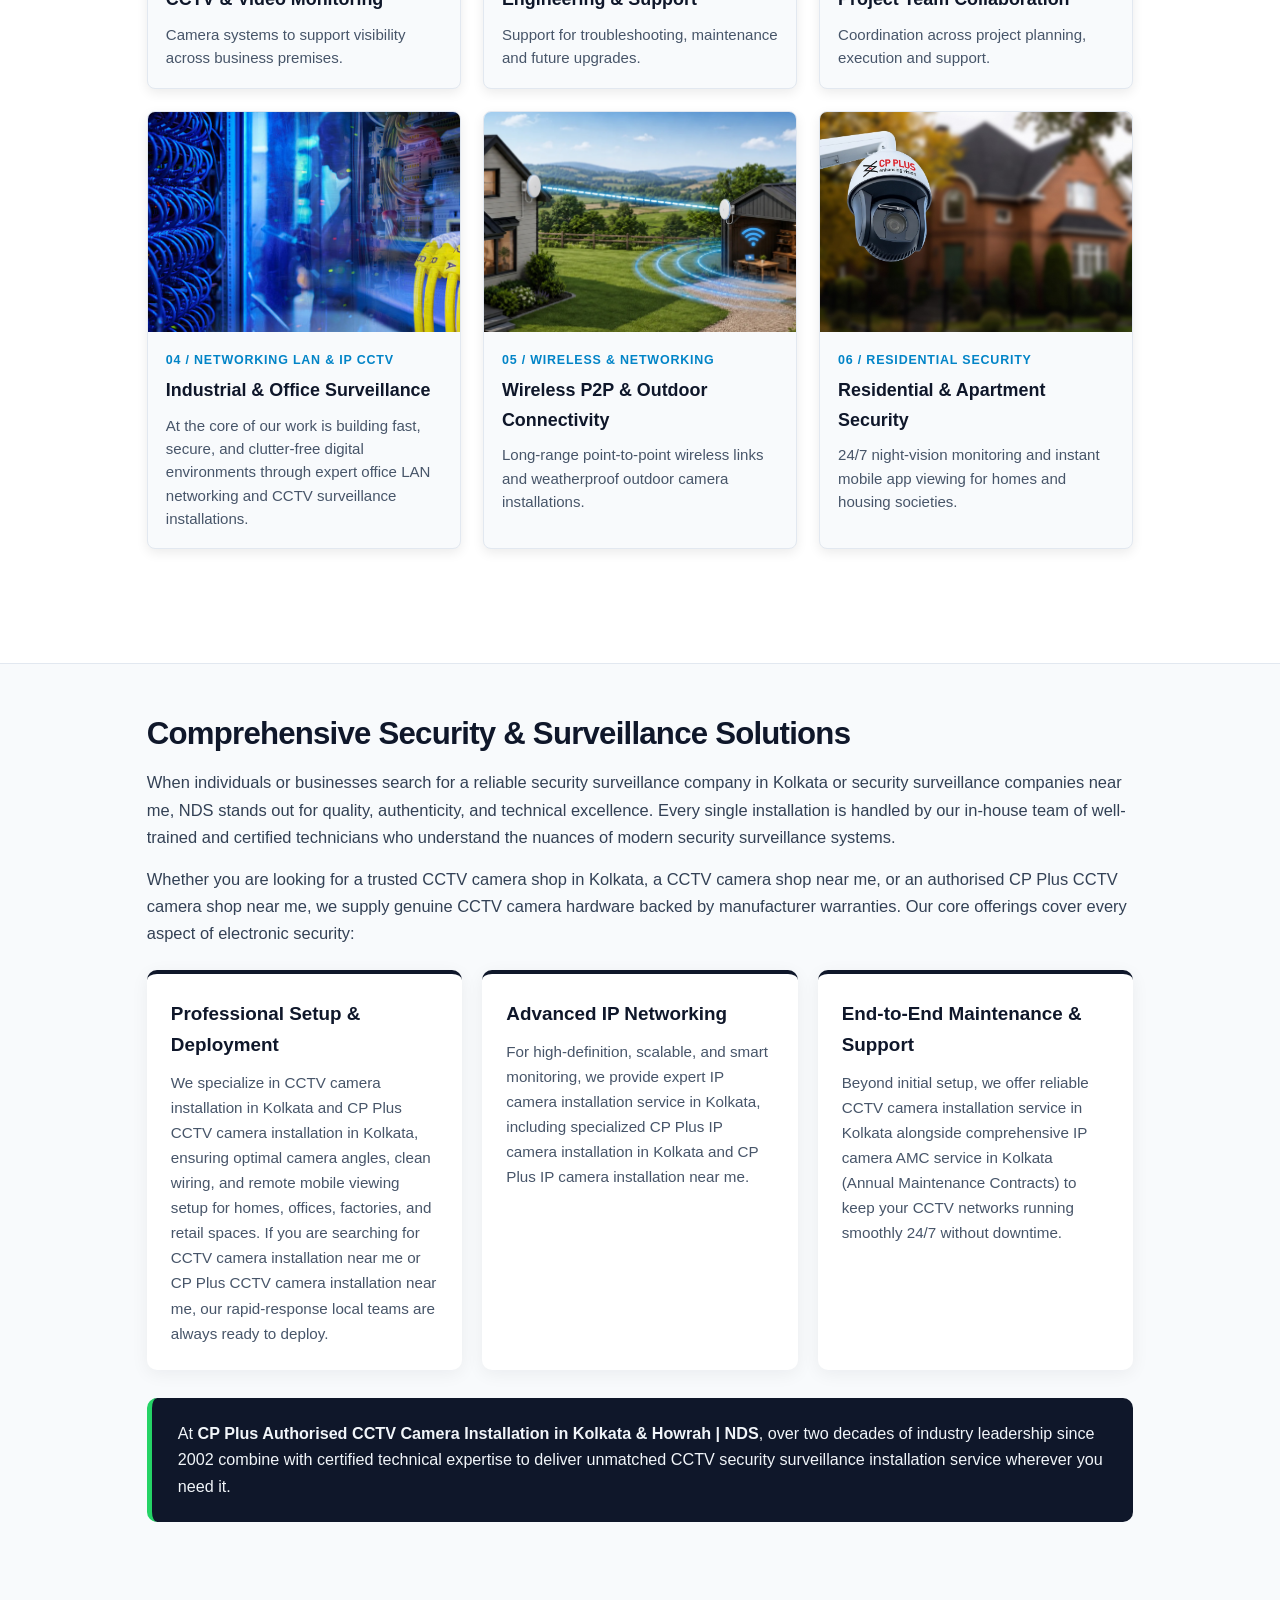
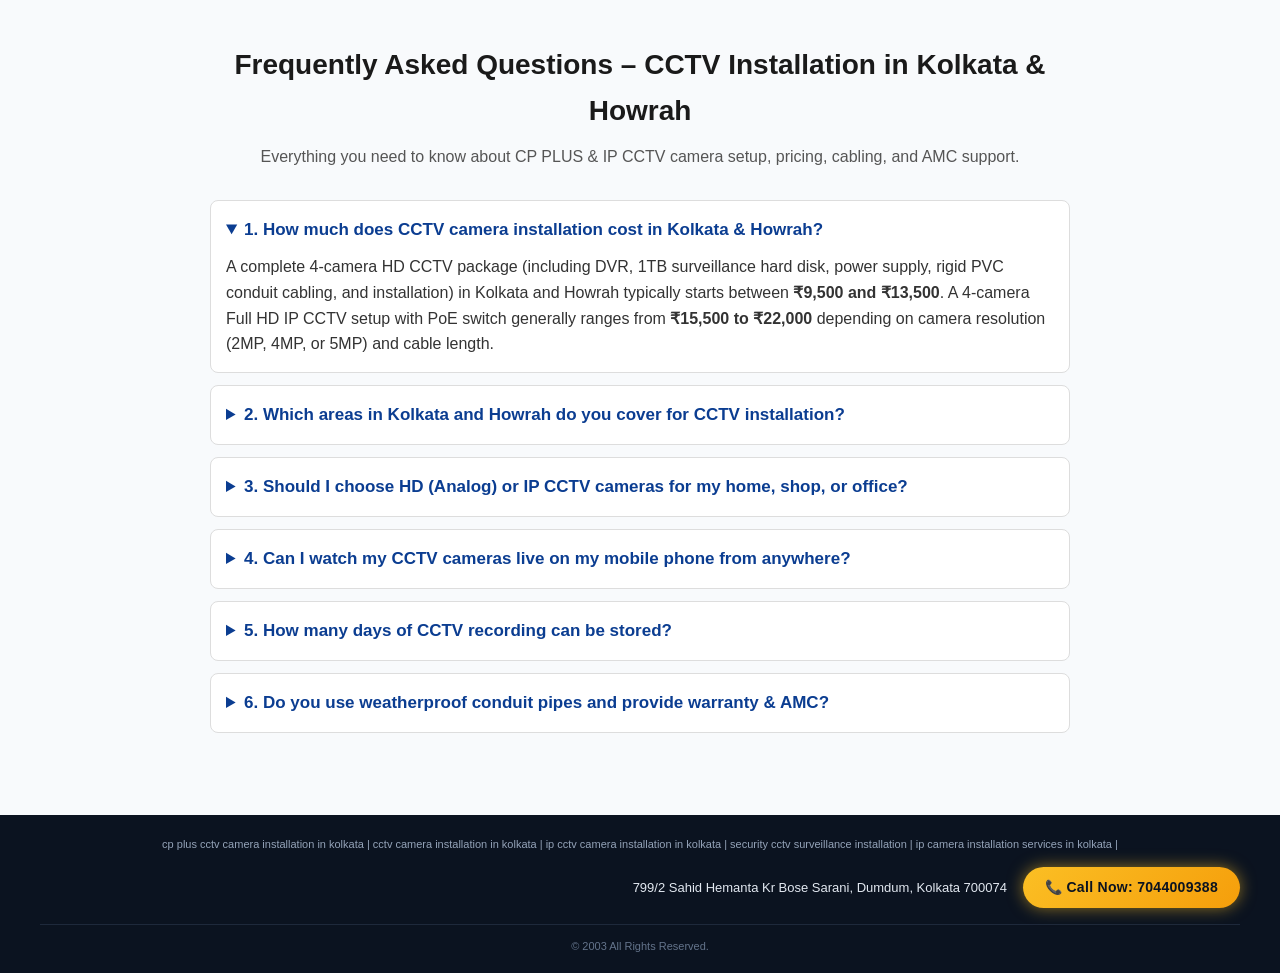
==== commit d855eca2: "Update index.html" ====
--- a/index.html
+++ b/index.html
@@ -498,6 +498,72 @@
     </section>
   </main>
 
+  <!-- SEO & AI-Optimized FAQ Section -->
+<section id="cctv-faq" style="max-width: 900px; margin: 50px auto; padding: 20px; font-family: Arial, sans-serif;">
+  <h2 style="text-align: center; font-size: 28px; margin-bottom: 10px; color: #1a1a1a;">
+    Frequently Asked Questions – CCTV Installation in Kolkata & Howrah
+  </h2>
+  <p style="text-align: center; color: #555; margin-bottom: 30px;">
+    Everything you need to know about CP PLUS & IP CCTV camera setup, pricing, cabling, and AMC support.
+  </p>
+
+  <div class="faq-container">
+    <details style="border: 1px solid #ddd; border-radius: 8px; padding: 15px; margin-bottom: 12px; background: #fff;" open>
+      <summary style="font-weight: bold; font-size: 17px; cursor: pointer; color: #0b3d91;">
+        1. How much does CCTV camera installation cost in Kolkata & Howrah?
+      </summary>
+      <p style="margin-top: 10px; color: #333; line-height: 1.6;">
+        A complete 4-camera HD CCTV package (including DVR, 1TB surveillance hard disk, power supply, rigid PVC conduit cabling, and installation) in Kolkata and Howrah typically starts between <strong>₹9,500 and ₹13,500</strong>. A 4-camera Full HD IP CCTV setup with PoE switch generally ranges from <strong>₹15,500 to ₹22,000</strong> depending on camera resolution (2MP, 4MP, or 5MP) and cable length.
+      </p>
+    </details>
+
+    <details style="border: 1px solid #ddd; border-radius: 8px; padding: 15px; margin-bottom: 12px; background: #fff;">
+      <summary style="font-weight: bold; font-size: 17px; cursor: pointer; color: #0b3d91;">
+        2. Which areas in Kolkata and Howrah do you cover for CCTV installation?
+      </summary>
+      <p style="margin-top: 10px; color: #333; line-height: 1.6;">
+        We provide same-day site inspection and installation across North, Central, and South Kolkata as well as Howrah—including <strong>Bally, Belur, Liluah, Salkia, Dumdum, Bangur, Lake Town, Salt Lake (Sector V), New Town, Shyambazar, Dunlop, and Barasat</strong>.
+      </p>
+    </details>
+
+    <details style="border: 1px solid #ddd; border-radius: 8px; padding: 15px; margin-bottom: 12px; background: #fff;">
+      <summary style="font-weight: bold; font-size: 17px; cursor: pointer; color: #0b3d91;">
+        3. Should I choose HD (Analog) or IP CCTV cameras for my home, shop, or office?
+      </summary>
+      <p style="margin-top: 10px; color: #333; line-height: 1.6;">
+        For small shops and homes on a budget, <strong>HD (HDCVI/TVI) cameras</strong> offer clear 1080p/2.4MP video at an affordable price. For offices, warehouses, housing societies, and factories, <strong>IP PoE cameras</strong> are recommended because they deliver sharper zoom clarity (4MP–5MP), built-in audio, smart motion alerts, and single-cable CAT6 networking.
+      </p>
+    </details>
+
+    <details style="border: 1px solid #ddd; border-radius: 8px; padding: 15px; margin-bottom: 12px; background: #fff;">
+      <summary style="font-weight: bold; font-size: 17px; cursor: pointer; color: #0b3d91;">
+        4. Can I watch my CCTV cameras live on my mobile phone from anywhere?
+      </summary>
+      <p style="margin-top: 10px; color: #333; line-height: 1.6;">
+        Yes. We configure mobile live view on both Android and iPhone (using apps like gCMOB / iCMOB for CP PLUS) so you can watch live feeds, play back past recordings, and receive instant motion alerts from anywhere in the world.
+      </p>
+    </details>
+
+    <details style="border: 1px solid #ddd; border-radius: 8px; padding: 15px; margin-bottom: 12px; background: #fff;">
+      <summary style="font-weight: bold; font-size: 17px; cursor: pointer; color: #0b3d91;">
+        5. How many days of CCTV recording can be stored?
+      </summary>
+      <p style="margin-top: 10px; color: #333; line-height: 1.6;">
+        With H.265+ video compression, a <strong>1TB surveillance hard disk</strong> stores roughly <strong>15 to 20 days</strong> of continuous recording for 4 cameras, while a <strong>2TB hard disk</strong> stores around 30 to 40 days before automatically overwriting the oldest footage.
+      </p>
+    </details>
+
+    <details style="border: 1px solid #ddd; border-radius: 8px; padding: 15px; margin-bottom: 12px; background: #fff;">
+      <summary style="font-weight: bold; font-size: 17px; cursor: pointer; color: #0b3d91;">
+        6. Do you use weatherproof conduit pipes and provide warranty & AMC?
+      </summary>
+      <p style="margin-top: 10px; color: #333; line-height: 1.6;">
+        Yes. All outdoor and indoor wiring is neatly routed inside heavy-duty rigid PVC conduits with weatherproof junction boxes to protect cables from Kolkata's monsoon rain and heat. All cameras, DVRs/NVRs, and hard drives come with a <strong>1-to-2-year official manufacturer warranty</strong>, plus optional Annual Maintenance Contracts (AMC) for offices and societies.
+      </p>
+    </details>
+  </div>
+</section>
+  
   <!-- FOOTER -->
   <style>
     .nds-footer {
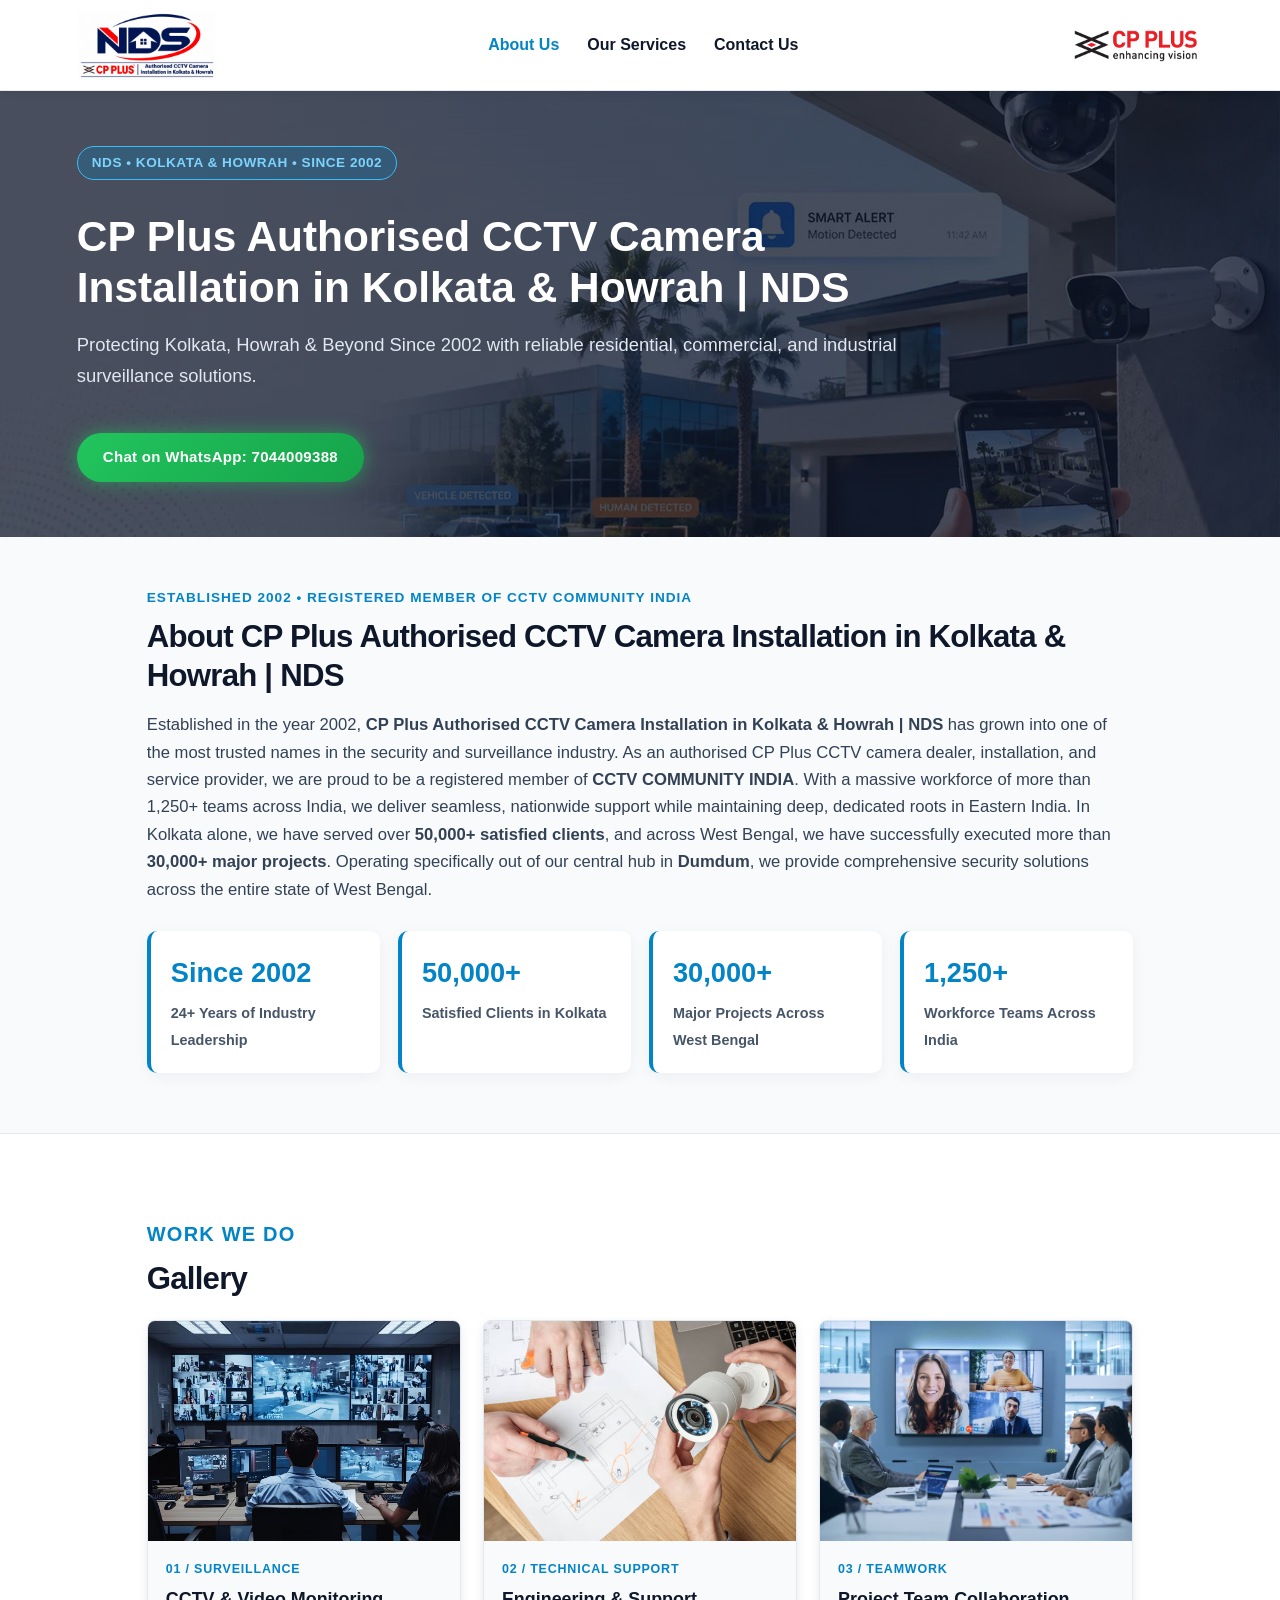
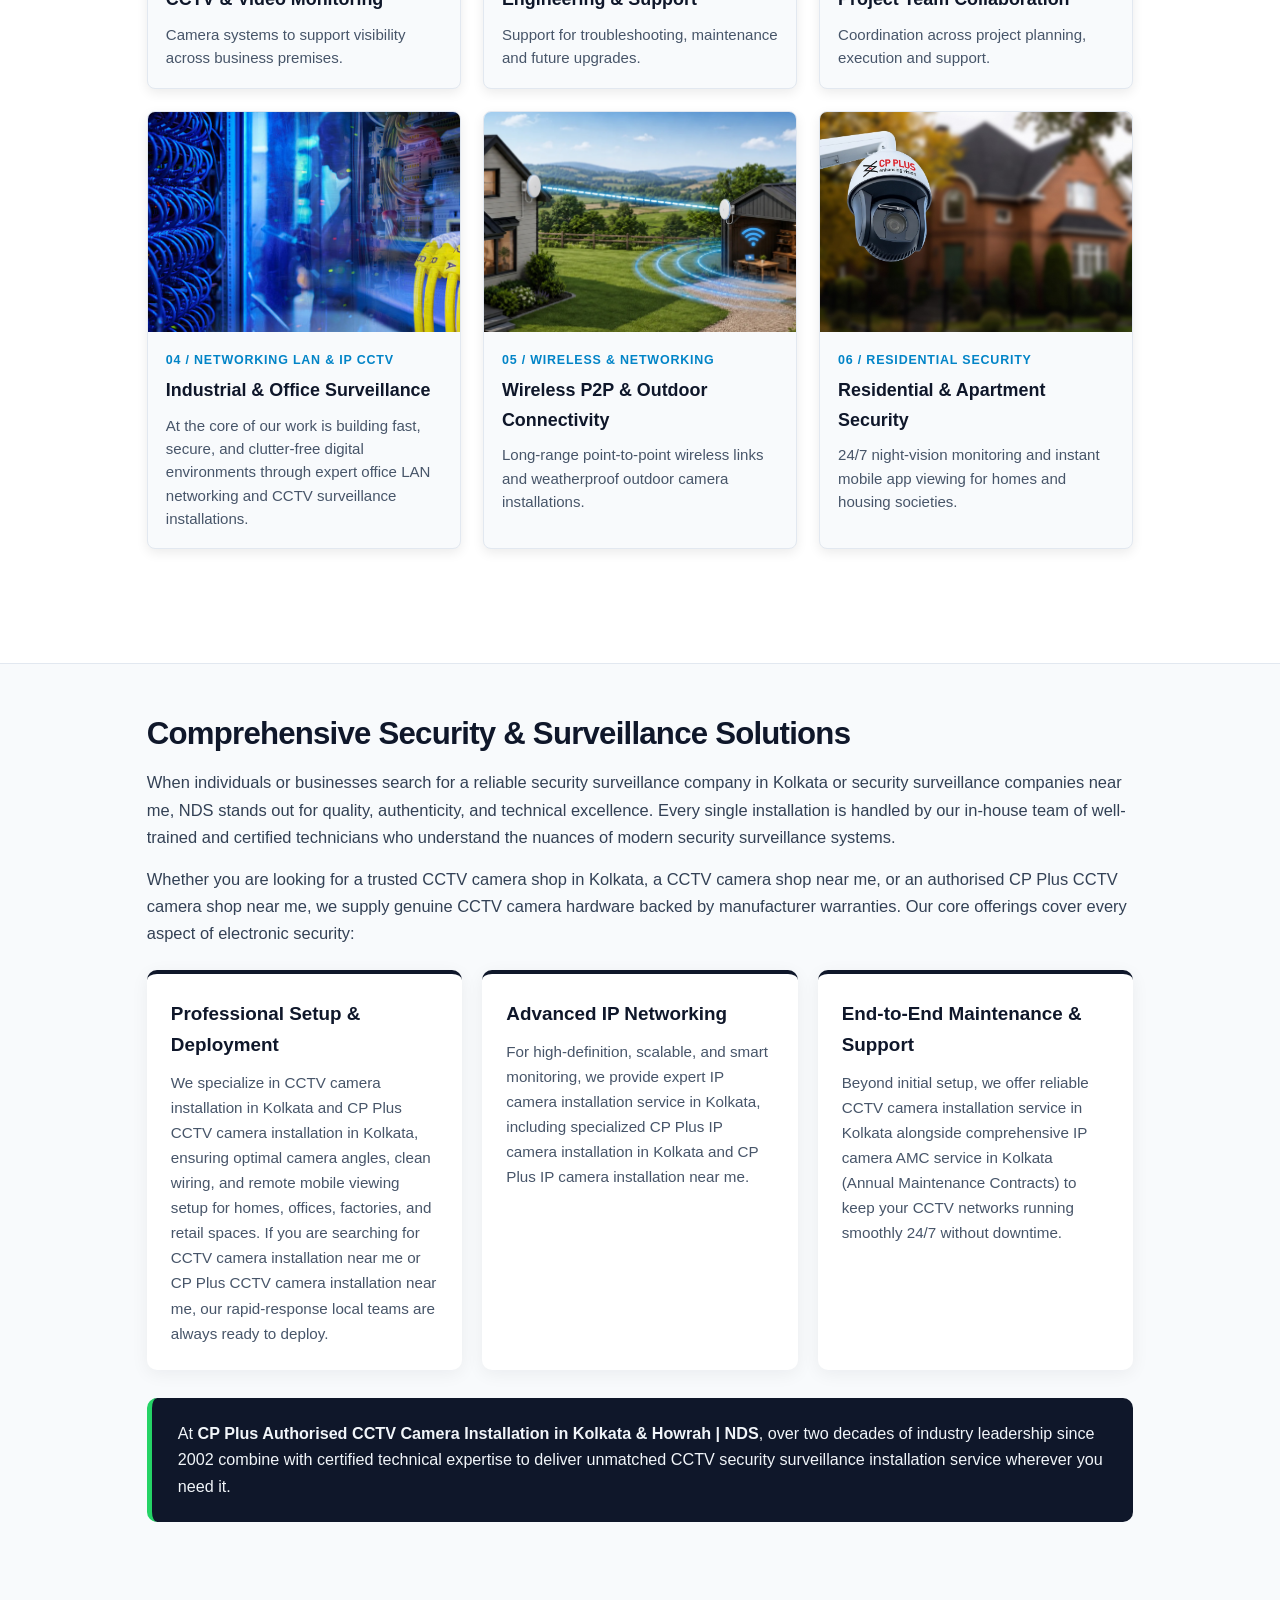
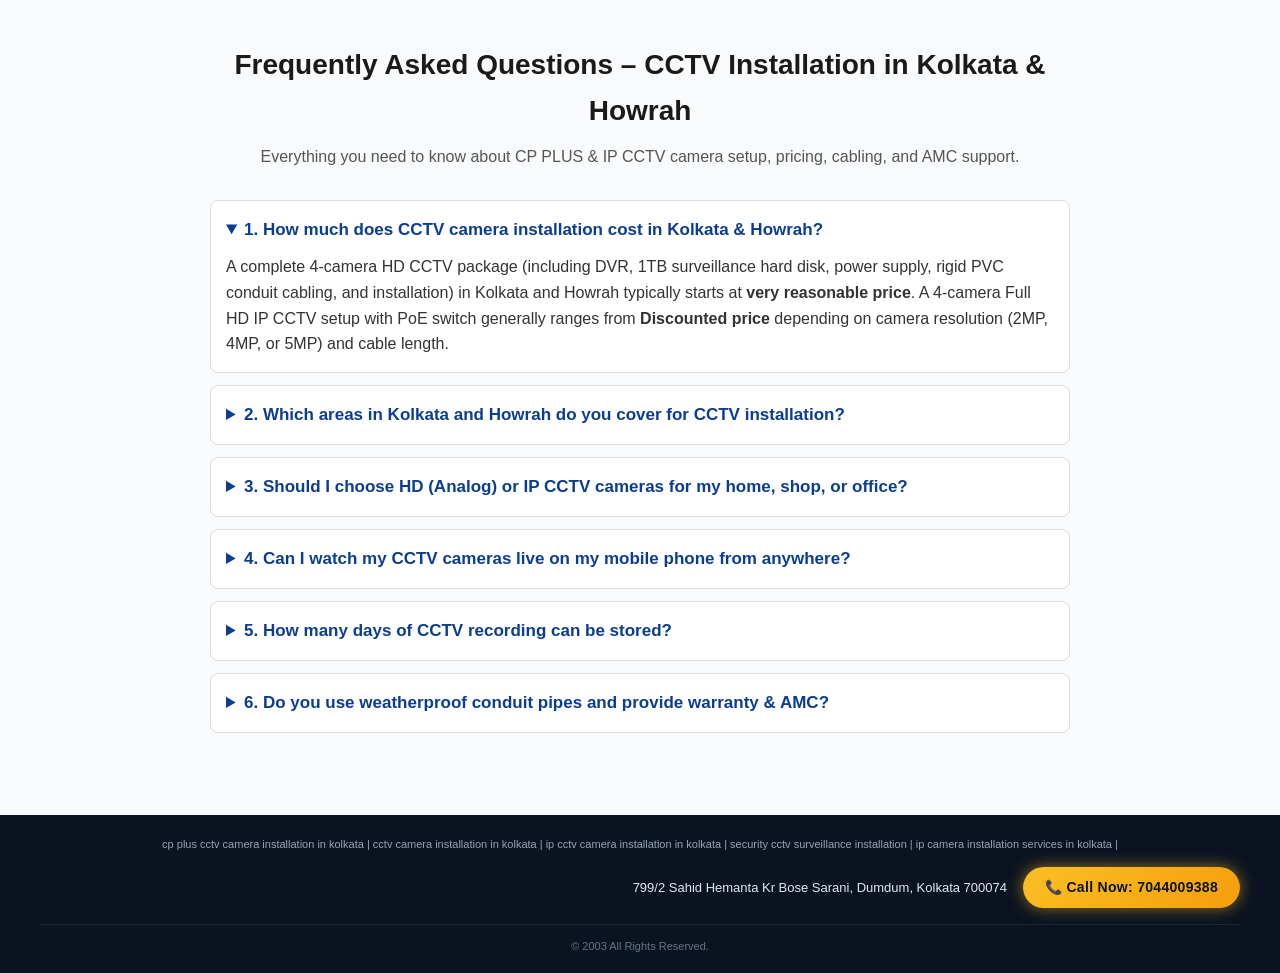
==== commit 7c5036de: "Update index.html" ====
--- a/index.html
+++ b/index.html
@@ -513,7 +513,7 @@
         1. How much does CCTV camera installation cost in Kolkata & Howrah?
       </summary>
       <p style="margin-top: 10px; color: #333; line-height: 1.6;">
-        A complete 4-camera HD CCTV package (including DVR, 1TB surveillance hard disk, power supply, rigid PVC conduit cabling, and installation) in Kolkata and Howrah typically starts between <strong>₹9,500 and ₹13,500</strong>. A 4-camera Full HD IP CCTV setup with PoE switch generally ranges from <strong>₹15,500 to ₹22,000</strong> depending on camera resolution (2MP, 4MP, or 5MP) and cable length.
+        A complete 4-camera HD CCTV package (including DVR, 1TB surveillance hard disk, power supply, rigid PVC conduit cabling, and installation) in Kolkata and Howrah typically starts at <strong>very reasonable price</strong>. A 4-camera Full HD IP CCTV setup with PoE switch generally ranges from <strong>Discounted price</strong> depending on camera resolution (2MP, 4MP, or 5MP) and cable length.
       </p>
     </details>
 
@@ -522,7 +522,7 @@
         2. Which areas in Kolkata and Howrah do you cover for CCTV installation?
       </summary>
       <p style="margin-top: 10px; color: #333; line-height: 1.6;">
-        We provide same-day site inspection and installation across North, Central, and South Kolkata as well as Howrah—including <strong>Bally, Belur, Liluah, Salkia, Dumdum, Bangur, Lake Town, Salt Lake (Sector V), New Town, Shyambazar, Dunlop, and Barasat</strong>.
+        We provide same-day site inspection and installation across North, Central, and South Kolkata as well as Howrah—including <strong>Dumdum, Newtown, Shyambazar, Belgachia, Sovabazar, Esplanade, Chandnichowk, Sealdah, Intally, Park circus, Tollygunj, Madhyamgram, Barasat, Dakshineshwar, Baranagar, Barackpore, Birati, Sodepore, Kamarhati, Agarpara, Khardah, Aritolla, Burabazar, saltlake, Khidirpur, Behala, Sreerampore, Hooghly, Chandannagar, Chuchura, Bandel, Hindmotor, Bhadreswar, Seoraphully, Konnagar, Rishra, Uttarpara, Howrah, Bally, Belur, Liluah, Salkia, Howrah Ac, Howrah maidan, Kadamtala, shibpur, Andul, Satragachi, Carryroad, Jagacha, Uluberia, Bagnan, Amta, Kona, Salap, Dulaghar, Junglepur, ranihati, Panchla, Midnapur, Kharakpur, Durgapur, Asansol, Kontai, and entire westbengal.</strong>.
       </p>
     </details>
 
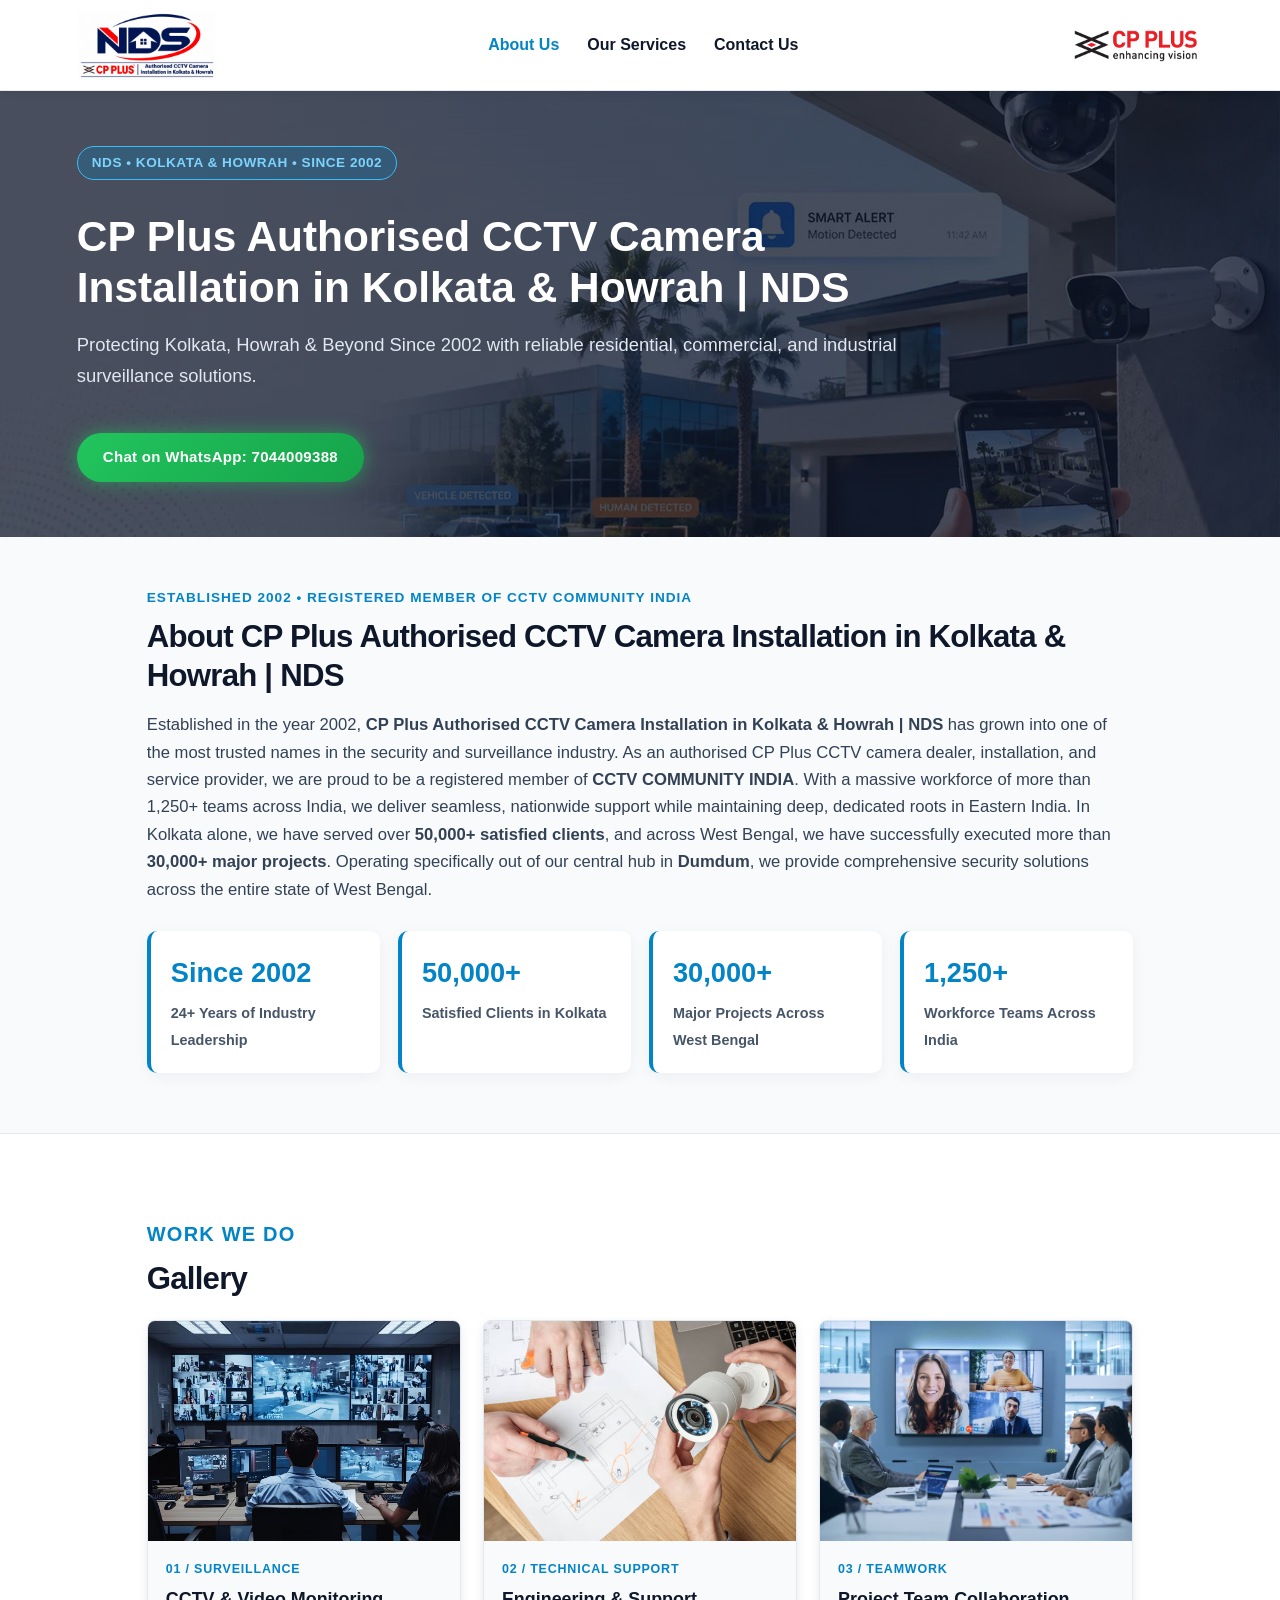
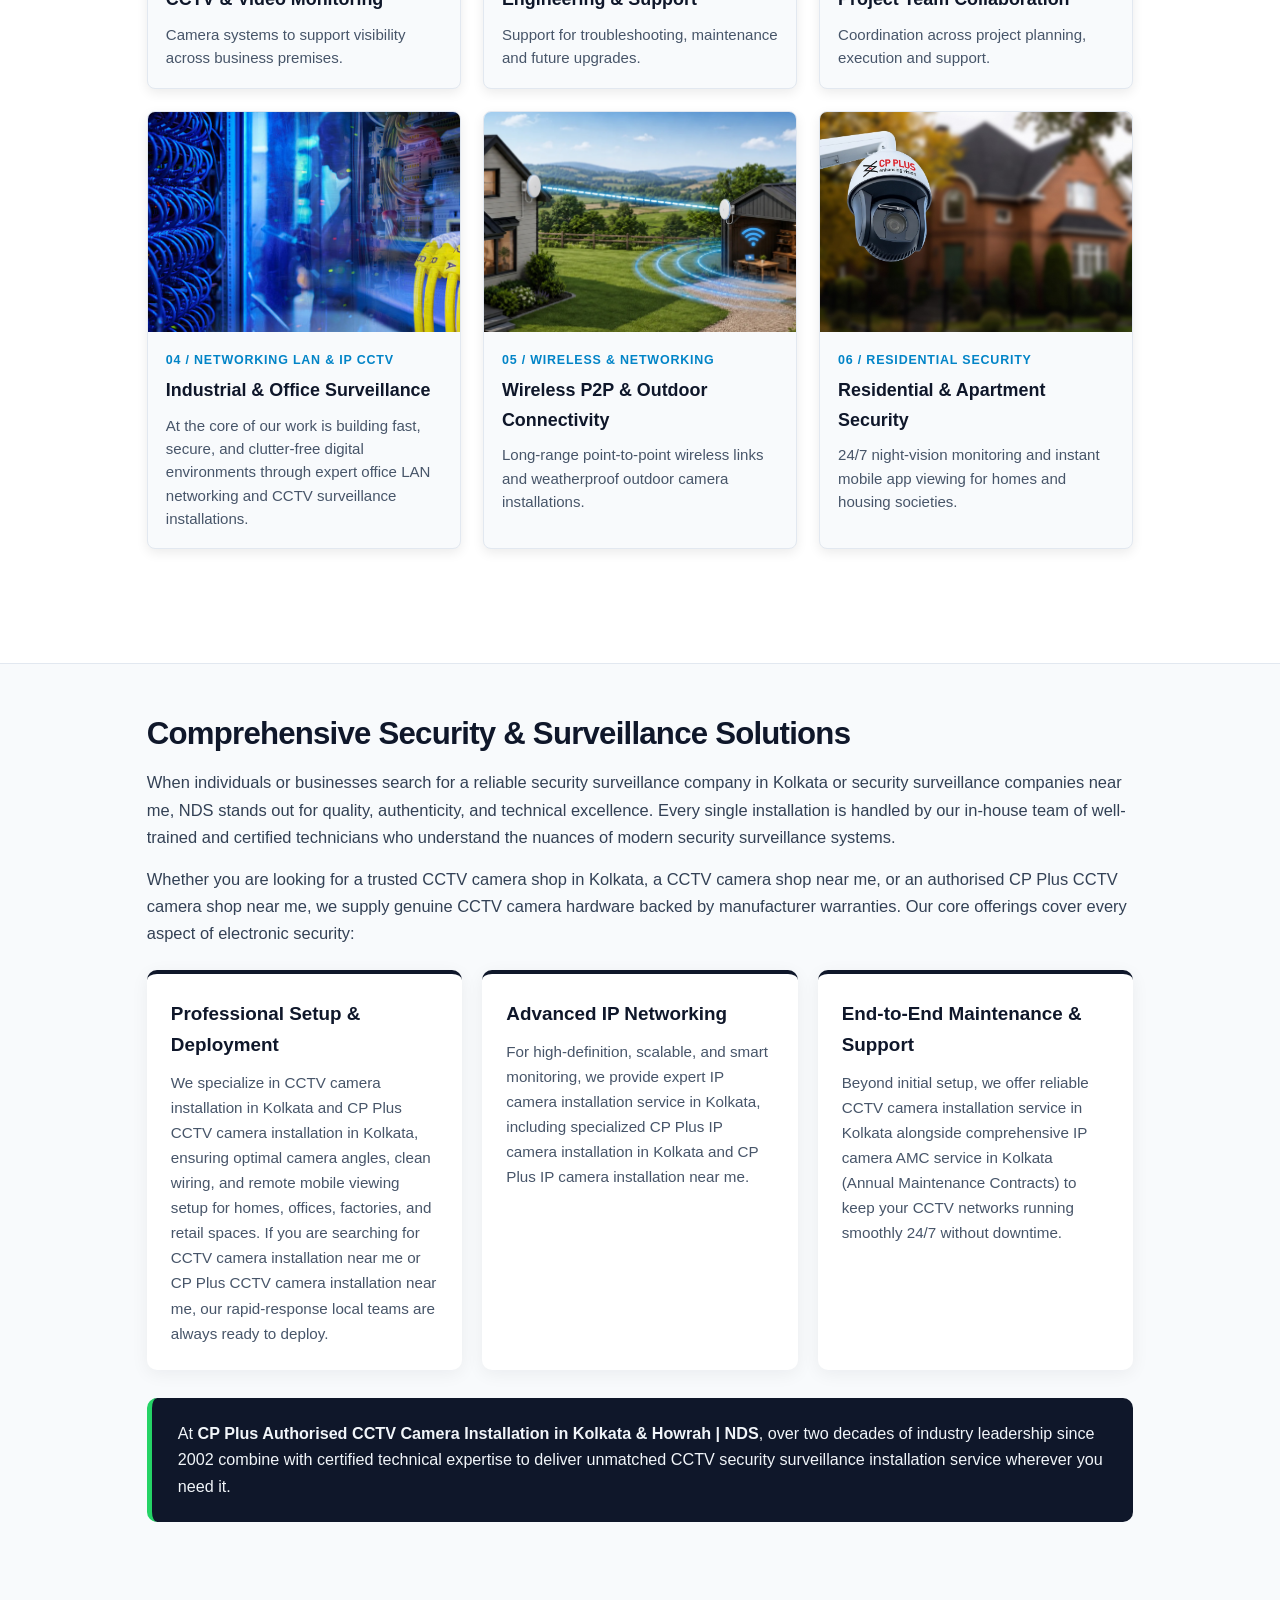
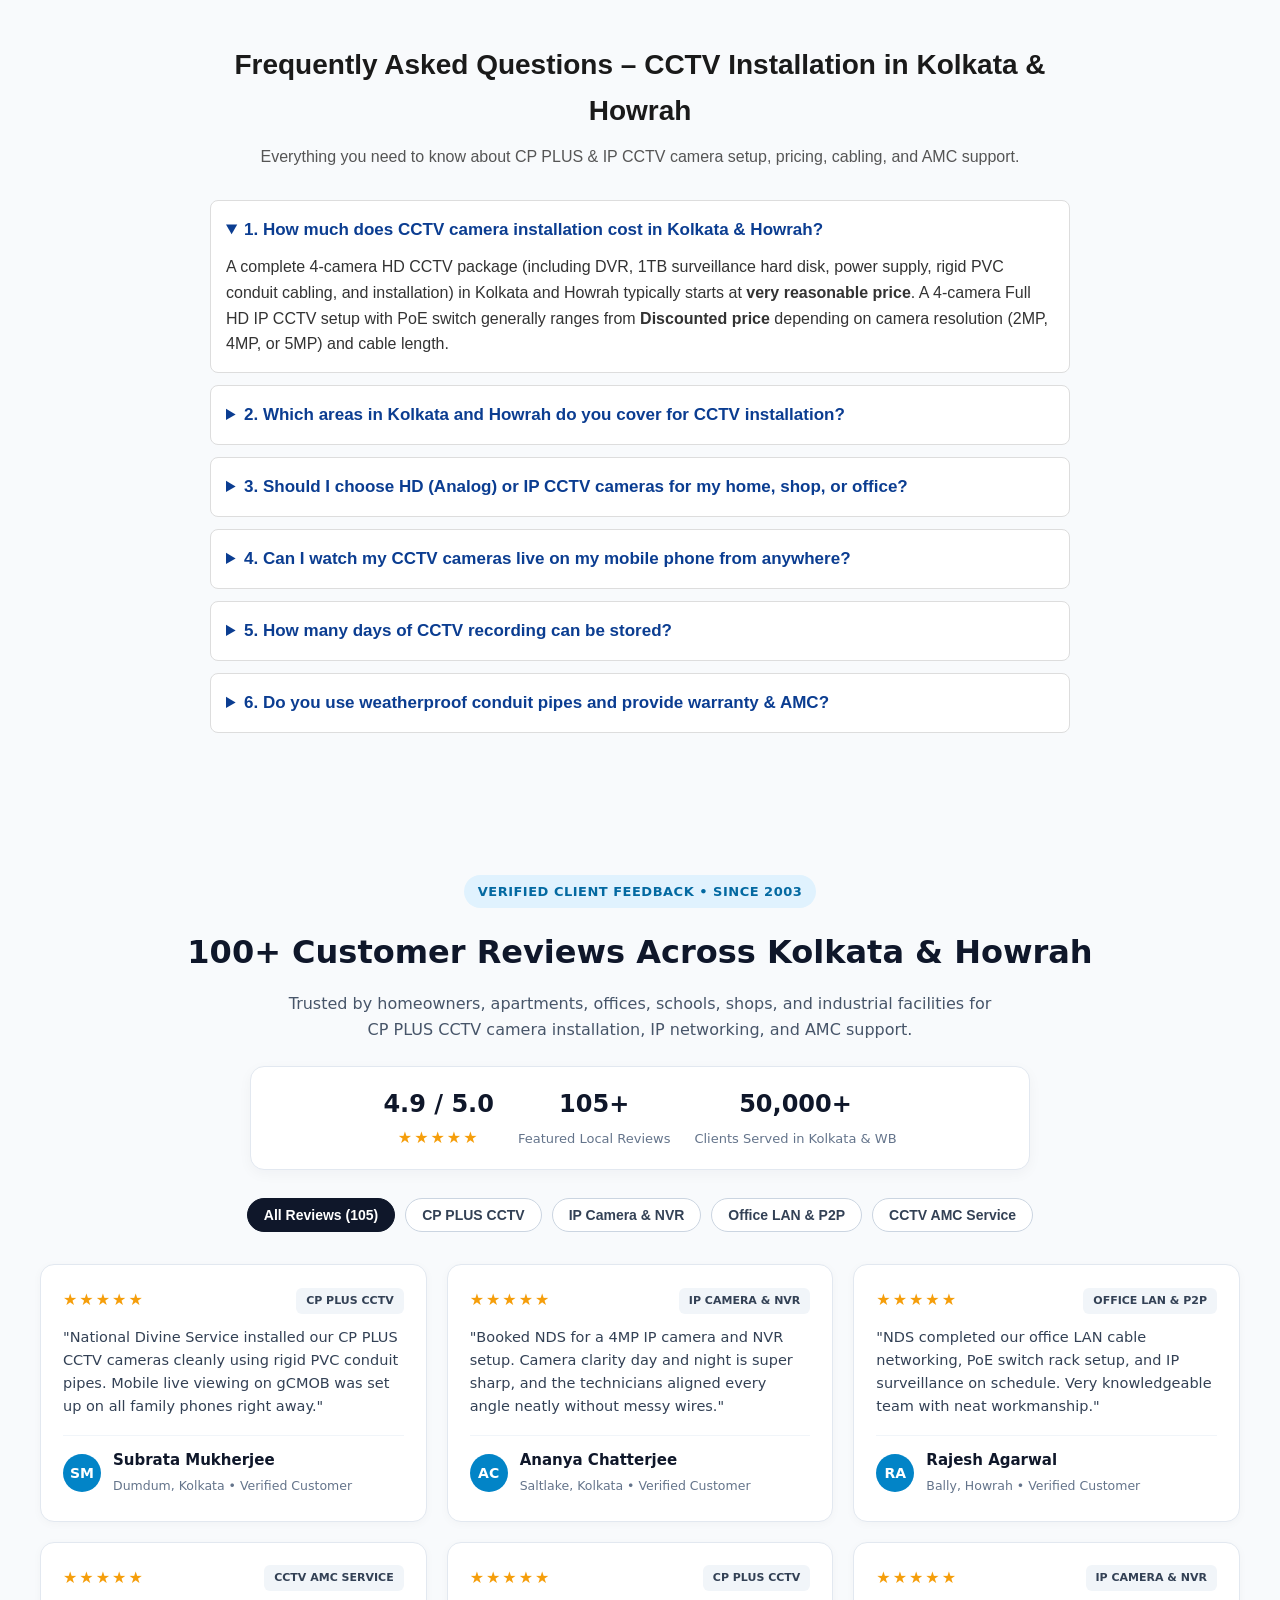
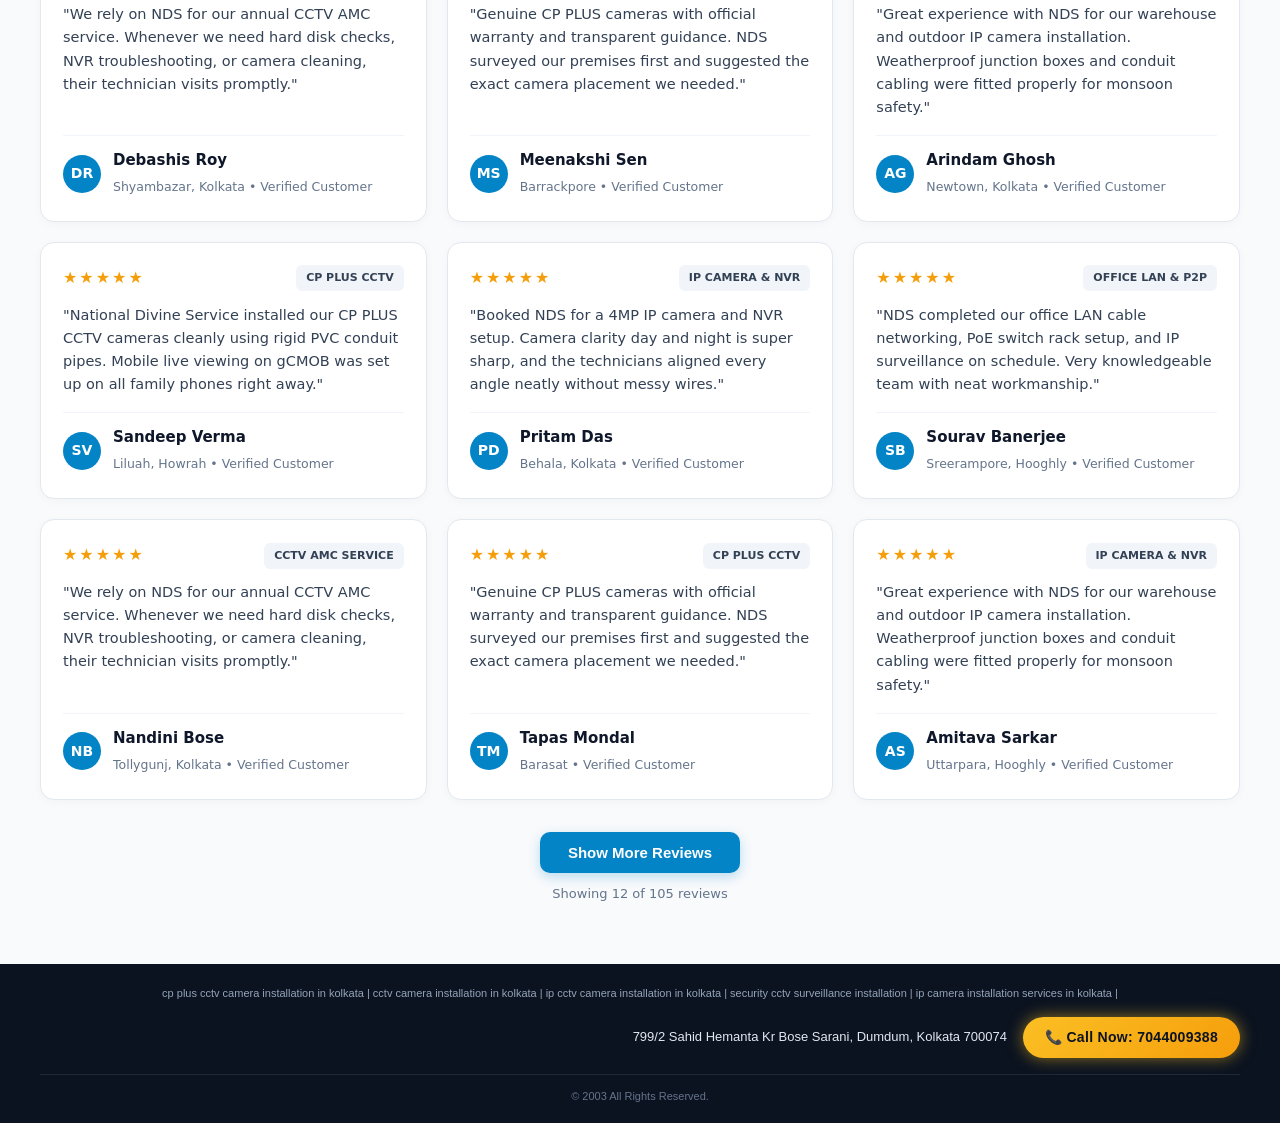
==== commit 4dc21a29: "Update index.html" ====
--- a/index.html
+++ b/index.html
@@ -563,7 +563,213 @@
     </details>
   </div>
 </section>
-  
+  <!-- ==================== NDS 100+ TESTIMONIALS SECTION ==================== -->
+<section id="nds-testimonials" style="padding: 60px 20px; background: #f8fafc; font-family: system-ui, -apple-system, Segoe UI, Roboto, sans-serif; color: #1e293b;">
+  <style>
+    #nds-testimonials .nds-wrap { max-width: 1200px; margin: 0 auto; }
+    #nds-testimonials .nds-header { text-align: center; margin-bottom: 32px; }
+    #nds-testimonials .nds-badge { display: inline-block; background: #e0f2fe; color: #0369a1; font-weight: 700; font-size: 13px; padding: 6px 14px; border-radius: 999px; letter-spacing: 0.5px; text-transform: uppercase; margin-bottom: 10px; }
+    #nds-testimonials h2 { font-size: 32px; margin: 8px 0 12px; color: #0f172a; font-weight: 800; }
+    #nds-testimonials .nds-sub { color: #475569; max-width: 720px; margin: 0 auto 24px; font-size: 16px; line-height: 1.6; }
+    #nds-testimonials .nds-summary-bar { display: flex; flex-wrap: wrap; justify-content: center; gap: 24px; background: #ffffff; border: 1px solid #e2e8f0; border-radius: 14px; padding: 18px 28px; max-width: 780px; margin: 0 auto 28px; box-shadow: 0 4px 14px rgba(15, 23, 42, 0.04); }
+    #nds-testimonials .nds-stat { text-align: center; }
+    #nds-testimonials .nds-stat strong { display: block; font-size: 24px; color: #0f172a; }
+    #nds-testimonials .nds-stat span { font-size: 13px; color: #64748b; }
+    #nds-testimonials .nds-stars { color: #f59e0b; letter-spacing: 2px; font-size: 16px; }
+    #nds-testimonials .nds-controls { display: flex; flex-wrap: wrap; justify-content: center; gap: 10px; margin-bottom: 28px; }
+    #nds-testimonials .nds-filter-btn { border: 1px solid #cbd5e1; background: #ffffff; color: #334155; padding: 8px 16px; border-radius: 999px; font-size: 14px; font-weight: 600; cursor: pointer; transition: all 0.2s ease; }
+    #nds-testimonials .nds-filter-btn:hover, #nds-testimonials .nds-filter-btn.active { background: #0f172a; color: #ffffff; border-color: #0f172a; }
+    #nds-testimonials .nds-grid { display: grid; grid-template-columns: repeat(auto-fill, minmax(310px, 1fr)); gap: 20px; }
+    #nds-testimonials .nds-card { background: #ffffff; border: 1px solid #e2e8f0; border-radius: 14px; padding: 22px; box-shadow: 0 2px 10px rgba(15, 23, 42, 0.03); display: flex; flex-direction: column; justify-content: space-between; }
+    #nds-testimonials .nds-card-top { display: flex; justify-content: space-between; align-items: center; margin-bottom: 12px; }
+    #nds-testimonials .nds-tag { font-size: 11px; font-weight: 700; background: #f1f5f9; color: #334155; padding: 4px 10px; border-radius: 6px; text-transform: uppercase; }
+    #nds-testimonials .nds-quote { font-size: 14.5px; line-height: 1.6; color: #334155; margin: 0 0 16px; }
+    #nds-testimonials .nds-author { border-top: 1px solid #f1f5f9; padding-top: 12px; display: flex; align-items: center; gap: 12px; }
+    #nds-testimonials .nds-avatar { width: 38px; height: 38px; border-radius: 50%; background: #0284c7; color: #ffffff; font-weight: 700; font-size: 14px; display: flex; align-items: center; justify-content: center; flex-shrink: 0; }
+    #nds-testimonials .nds-author h4 { margin: 0; font-size: 15px; color: #0f172a; }
+    #nds-testimonials .nds-author span { font-size: 12.5px; color: #64748b; }
+    #nds-testimonials .nds-more-wrap { text-align: center; margin-top: 32px; }
+    #nds-testimonials .nds-load-btn { background: #0284c7; color: #ffffff; border: none; padding: 12px 28px; border-radius: 10px; font-size: 15px; font-weight: 700; cursor: pointer; box-shadow: 0 4px 12px rgba(2, 132, 199, 0.25); }
+    #nds-testimonials .nds-load-btn:hover { background: #0369a1; }
+  </style>
+
+  <div class="nds-wrap">
+    <div class="nds-header">
+      <span class="nds-badge">Verified Client Feedback • Since 2003</span>
+      <h2>100+ Customer Reviews Across Kolkata &amp; Howrah</h2>
+      <p class="nds-sub">
+        Trusted by homeowners, apartments, offices, schools, shops, and industrial facilities for CP PLUS CCTV camera installation, IP networking, and AMC support.
+      </p>
+
+      <div class="nds-summary-bar">
+        <div class="nds-stat">
+          <strong>4.9 / 5.0</strong>
+          <div class="nds-stars">★★★★★</div>
+        </div>
+        <div class="nds-stat">
+          <strong>105+</strong>
+          <span>Featured Local Reviews</span>
+        </div>
+        <div class="nds-stat">
+          <strong>50,000+</strong>
+          <span>Clients Served in Kolkata &amp; WB</span>
+        </div>
+      </div>
+
+      <div class="nds-controls" id="ndsFilterBar">
+        <button type="button" class="nds-filter-btn active" data-filter="All">All Reviews (105)</button>
+        <button type="button" class="nds-filter-btn" data-filter="CP PLUS CCTV">CP PLUS CCTV</button>
+        <button type="button" class="nds-filter-btn" data-filter="IP Camera & NVR">IP Camera &amp; NVR</button>
+        <button type="button" class="nds-filter-btn" data-filter="Office LAN & P2P">Office LAN &amp; P2P</button>
+        <button type="button" class="nds-filter-btn" data-filter="CCTV AMC Service">CCTV AMC Service</button>
+      </div>
+    </div>
+
+    <div class="nds-grid" id="ndsReviewGrid"></div>
+
+    <div class="nds-more-wrap">
+      <button type="button" class="nds-load-btn" id="ndsLoadMoreBtn">Show More Reviews</button>
+      <p id="ndsReviewCounter" style="font-size: 13px; color: #64748b; margin-top: 10px;"></p>
+    </div>
+  </div>
+
+  <script>
+    (function () {
+      const clients = [
+        ["Subrata Mukherjee", "Dumdum, Kolkata"], ["Ananya Chatterjee", "Saltlake, Kolkata"], ["Rajesh Agarwal", "Bally, Howrah"],
+        ["Debashis Roy", "Shyambazar, Kolkata"], ["Meenakshi Sen", "Barrackpore"], ["Arindam Ghosh", "Newtown, Kolkata"],
+        ["Sandeep Verma", "Liluah, Howrah"], ["Pritam Das", "Behala, Kolkata"], ["Sourav Banerjee", "Sreerampore, Hooghly"],
+        ["Nandini Bose", "Tollygunj, Kolkata"], ["Tapas Mondal", "Barasat"], ["Amitava Sarkar", "Uttarpara, Hooghly"],
+        ["Rakesh Sharma", "Burabazar, Kolkata"], ["Moumita Dutta", "Madhyamgram"], ["Koushik Paul", "Salkia, Howrah"],
+        ["Biplab Chakraborty", "Sealdah, Kolkata"], ["Swati Sengupta", "Park Circus, Kolkata"], ["Manoj Tiwari", "Kona, Howrah"],
+        ["Partha Sarathi Dey", "Chandannagar, Hooghly"], ["Rituja Ganguly", "Lake Town / Dumdum"], ["Suman Saha", "Sodepore"],
+        ["Abhijit Naskar", "Belur, Howrah"], ["Indranil Mitra", "Esplanade, Kolkata"], ["Tanmoy Kundu", "Konnagar, Hooghly"],
+        ["Payel Bhattacharya", "Khardah"], ["Dipankar Halder", "Andul, Howrah"], ["Sanjay Jaiswal", "Howrah Maidan"],
+        ["Rupa Kar", "Agarpara"], ["Goutam Biswas", "Dakshineshwar"], ["Asim Pal", "Rishra, Hooghly"],
+        ["Sumita Chowdhury", "Belgachia, Kolkata"], ["Prasenjit Bhowmik", "Birati"], ["Vikram Singh", "Shibpur, Howrah"],
+        ["Anupam Guha", "Baranagar"], ["Shampa Majumdar", "Kamarhati"], ["Ranjan Prasad", "Uluberia, Howrah"],
+        ["Tuhin Subhra Roy", "Chuchura, Hooghly"], ["Mitali Adhikari", "Intally, Kolkata"], ["Subhashis Nath", "Bandel, Hooghly"],
+        ["Deepak Gupta", "Chandnichowk, Kolkata"], ["Kalyanashis Basu", "Hindmotor, Hooghly"], ["Nirmal Kanti Das", "Kadamtala, Howrah"],
+        ["Sohini Mukherjee", "Newtown Action Area 1"], ["Arup Ratan Sen", "Bhadreswar, Hooghly"], ["Bikash Shaw", "Satragachi, Howrah"],
+        ["Piyali Ghosh", "Sovabazar, Kolkata"], ["Harishankar Mishra", "Salap, Howrah"], ["Chandan Kumar Saha", "Seoraphully, Hooghly"],
+        ["Anirban Lahiri", "Saltlake Sector V"], ["Sudip Karmakar", "Jagacha, Howrah"], ["Barnali Dasgupta", "Khidirpur, Kolkata"],
+        ["Satyajit Maity", "Midnapur"], ["Rohan Chatterjee", "Durgapur"], ["Siddharth Bose", "Asansol"],
+        ["Prabir Kumar Jana", "Kharagpur"], ["Debjani Banerjee", "Kontai"], ["Alokesh Roy", "Panchla, Howrah"],
+        ["Surajit Samanta", "Ranihati, Howrah"], ["Mamata Ghosh", "Bagnan, Howrah"], ["Biswajit Patra", "Amta, Howrah"],
+        ["Kamalendu Das", "Dulaghar, Howrah"], ["Shibnath Dutta", "Carryroad, Howrah"], ["Jayeeta Sarkar", "Dumdum Cantonment"],
+        ["Narayan Chandra Pal", "Aritolla, Kolkata"], ["Avijit Chatterjee", "Howrah AC Market"], ["Rina Mondal", "Junglepur, Howrah"],
+        ["Suvendu Adhikari", "Tollygunj Metro Area"], ["Ashok Kumar Singh", "Liluah Industrial Area"], ["Soma Bhattacharya", "Barasat Colony More"],
+        ["Pradip Kumar Roy", "Bally Khal, Howrah"], ["Ranjita Sen", "Saltlake CD Block"], ["Tapan Kumar Ghosh", "Sreerampore Station Road"],
+        ["Sourabh Agarwal", "Burabazar Posta"], ["Mousumi Saha", "Madhyamgram Chowmatha"], ["Debasish Nandi", "Behala Chowrasta"],
+        ["Anindita Basu", "Newtown Eco Park Area"], ["Subrata Paul", "Shyambazar 5-Point"], ["Kunal Chatterjee", "Uttarpara Kotrung"],
+        ["Sharmila Das", "Barrackpore Chiriamore"], ["Rameshwar Yadav", "Salkia Bandhaghat"], ["Prosenjit Mitra", "Sealdah NRS Area"],
+        ["Kabita Roy", "Dakshineshwar Temple Road"], ["Sudipta Sengupta", "Park Circus 7-Point"], ["Bimalendu Sarkar", "Chandannagar Strand"],
+        ["Neha Sharma", "Belur Math Road"], ["Utpalendu Ghosh", "Sodepore Station Road"], ["Swapan Kumar Dey", "Konnagar GT Road"],
+        ["Rinku Chakraborty", "Khardah Rahara"], ["Abhishek Verma", "Shibpur IIEST Area"], ["Madhumita Banerjee", "Baranagar Dunlop"],
+        ["Tarun Kanti Bose", "Rishra More"], ["Sujoy Dutta", "Kamarhati Sagar Dutta Area"], ["arpita Mukherjee", "Agarpara Station Road"],
+        ["Dilip Kumar Shaw", "Uluberia Station Road"], ["Sanchita Pal", "Chuchura Khadina More"], ["Gopal Chandra Das", "Andul Station Road"],
+        ["Rajib Lochan Roy", "Bandel More"], ["Pallabi Chatterjee", "Birati Airport Gate 2"], ["Sunil Kumar Gupta", "Satragachi Station Area"],
+        ["Debika Ghosh", "Esplanade Dharmatala"], ["Manas Ranjan Das", "Hindmotor Station Road"], ["Supriya Sen", "Belgachia Metro Area"],
+        ["Vivek Agarwal", "Howrah Station Area"], ["Anjana Mondal", "Bhadreswar GT Road"], ["Subhendu Saha", "Dumdum Nagerbazar"]
+      ];
+
+      const templates = [
+        {
+          cat: "CP PLUS CCTV",
+          text: "National Divine Service installed our CP PLUS CCTV cameras cleanly using rigid PVC conduit pipes. Mobile live viewing on gCMOB was set up on all family phones right away."
+        },
+        {
+          cat: "IP Camera & NVR",
+          text: "Booked NDS for a 4MP IP camera and NVR setup. Camera clarity day and night is super sharp, and the technicians aligned every angle neatly without messy wires."
+        },
+        {
+          cat: "Office LAN & P2P",
+          text: "NDS completed our office LAN cable networking, PoE switch rack setup, and IP surveillance on schedule. Very knowledgeable team with neat workmanship."
+        },
+        {
+          cat: "CCTV AMC Service",
+          text: "We rely on NDS for our annual CCTV AMC service. Whenever we need hard disk checks, NVR troubleshooting, or camera cleaning, their technician visits promptly."
+        },
+        {
+          cat: "CP PLUS CCTV",
+          text: "Genuine CP PLUS cameras with official warranty and transparent guidance. NDS surveyed our premises first and suggested the exact camera placement we needed."
+        },
+        {
+          cat: "IP Camera & NVR",
+          text: "Great experience with NDS for our warehouse and outdoor IP camera installation. Weatherproof junction boxes and conduit cabling were fitted properly for monsoon safety."
+        }
+      ];
+
+      const reviews = clients.map((c, idx) => {
+        const tpl = templates[idx % templates.length];
+        const name = c[0].charAt(0).toUpperCase() + c[0].slice(1);
+        const initials = name.split(" ").slice(0, 2).map(n => n[0]).join("").toUpperCase();
+        return {
+          name: name,
+          location: c[1],
+          initials: initials,
+          category: tpl.cat,
+          text: tpl.text
+        };
+      });
+
+      let currentFilter = "All";
+      let visibleCount = 12;
+
+      const grid = document.getElementById("ndsReviewGrid");
+      const loadBtn = document.getElementById("ndsLoadMoreBtn");
+      const counter = document.getElementById("ndsReviewCounter");
+      const filterBtns = document.querySelectorAll("#ndsFilterBar .nds-filter-btn");
+
+      function renderReviews() {
+        const filtered = currentFilter === "All"
+          ? reviews
+          : reviews.filter(r => r.category === currentFilter);
+
+        const slice = filtered.slice(0, visibleCount);
+        grid.innerHTML = slice.map(r => `
+          <article class="nds-card">
+            <div>
+              <div class="nds-card-top">
+                <span class="nds-stars">★★★★★</span>
+                <span class="nds-tag">${r.category}</span>
+              </div>
+              <p class="nds-quote">"${r.text}"</p>
+            </div>
+            <div class="nds-author">
+              <div class="nds-avatar">${r.initials}</div>
+              <div>
+                <h4>${r.name}</h4>
+                <span>${r.location} • Verified Customer</span>
+              </div>
+            </div>
+          </article>
+        `).join("");
+
+        counter.textContent = `Showing ${slice.length} of ${filtered.length} reviews`;
+        loadBtn.style.display = visibleCount >= filtered.length ? "none" : "inline-block";
+      }
+
+      filterBtns.forEach(btn => {
+        btn.addEventListener("click", () => {
+          filterBtns.forEach(b => b.classList.remove("active"));
+          btn.classList.add("active");
+          currentFilter = btn.getAttribute("data-filter");
+          visibleCount = 12;
+          renderReviews();
+        });
+      });
+
+      loadBtn.addEventListener("click", () => {
+        visibleCount += 18;
+        renderReviews();
+      });
+
+      renderReviews();
+    })();
+  </script>
+</section>
+<!-- ==================== END NDS TESTIMONIALS SECTION ==================== -->
   <!-- FOOTER -->
   <style>
     .nds-footer {
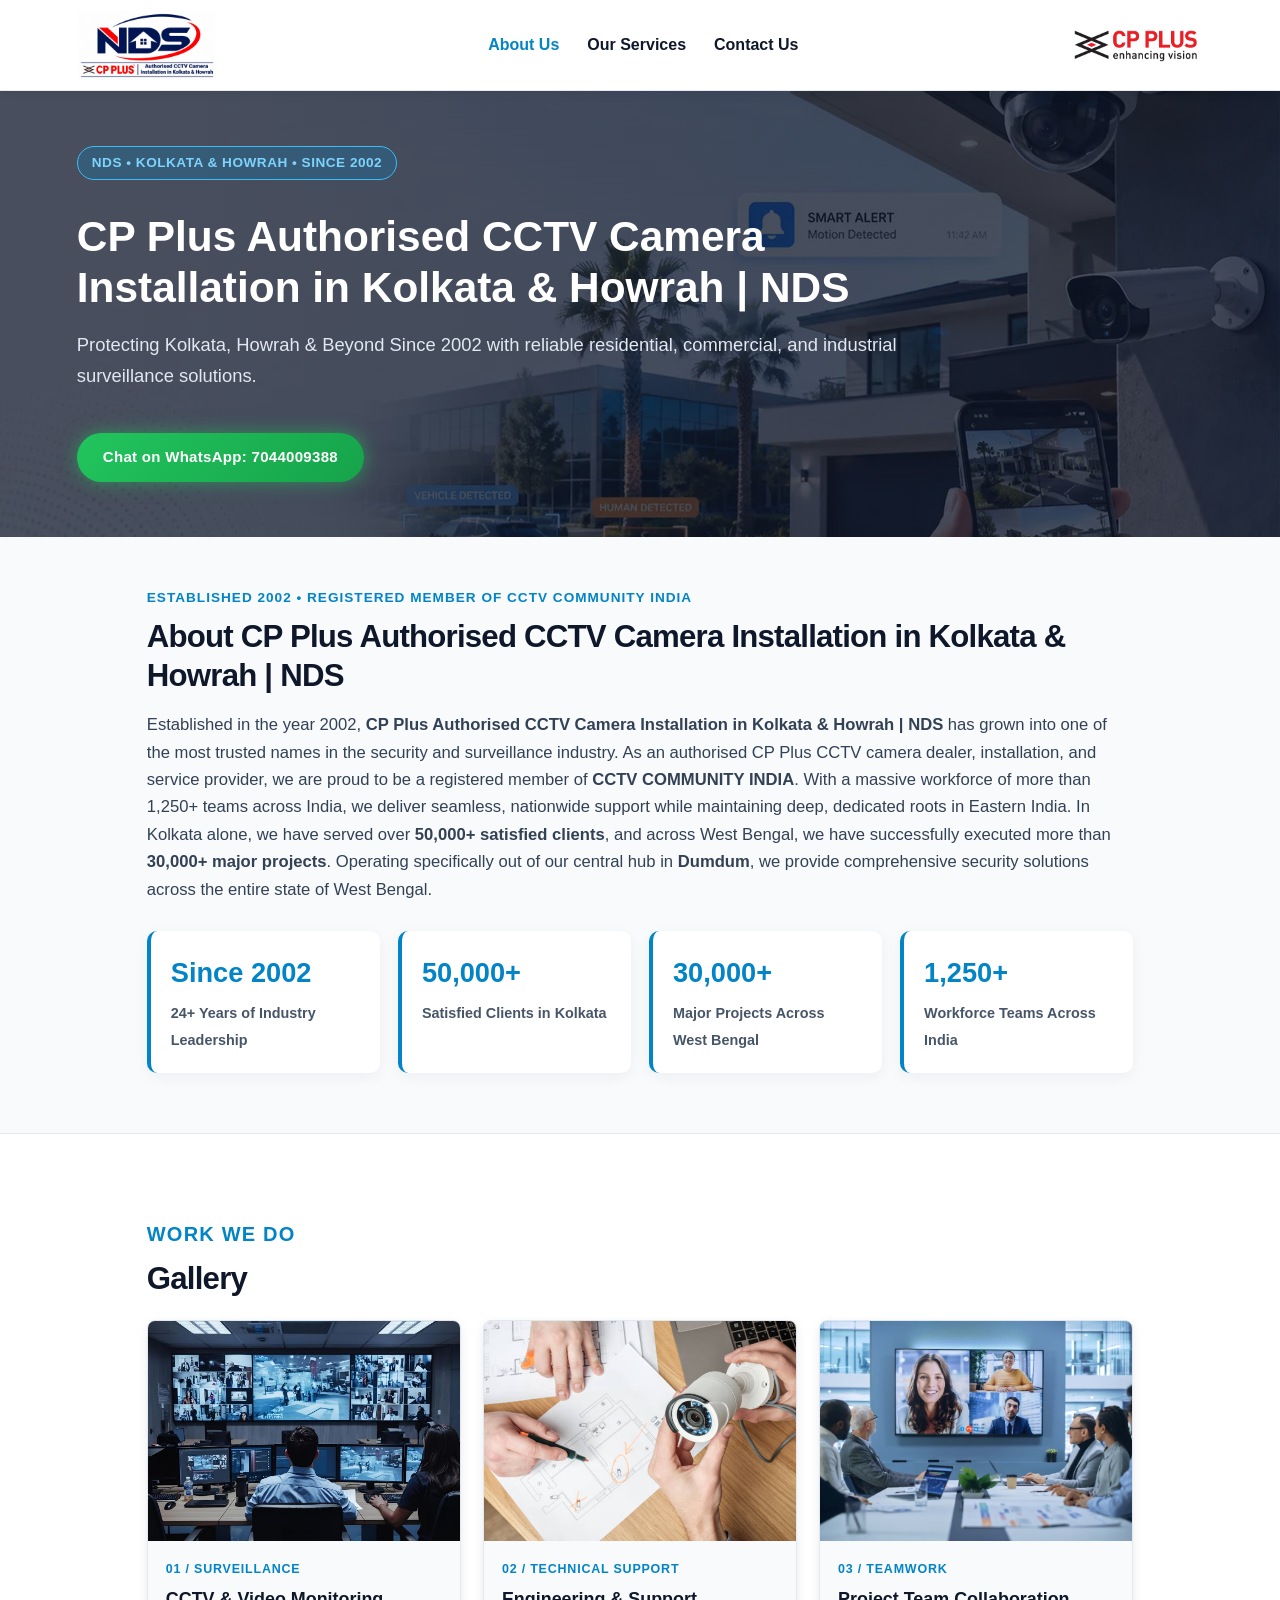
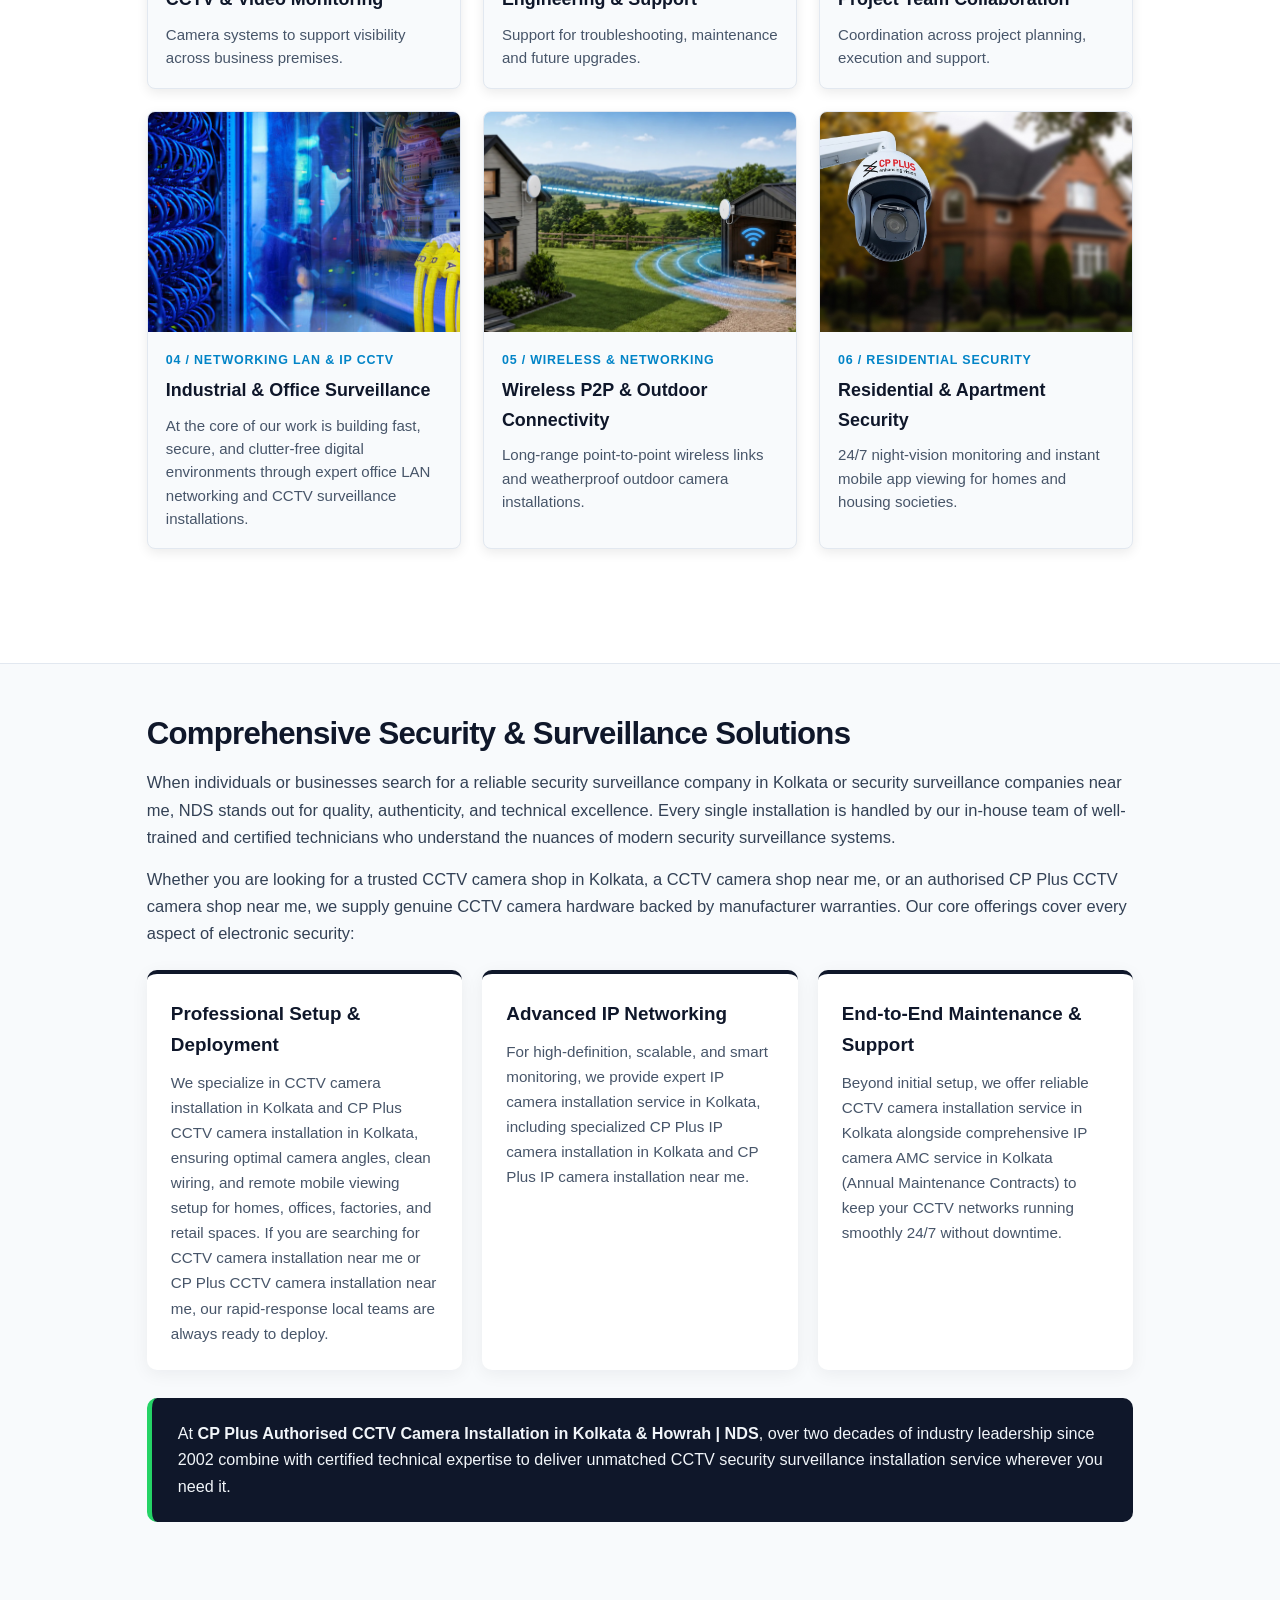
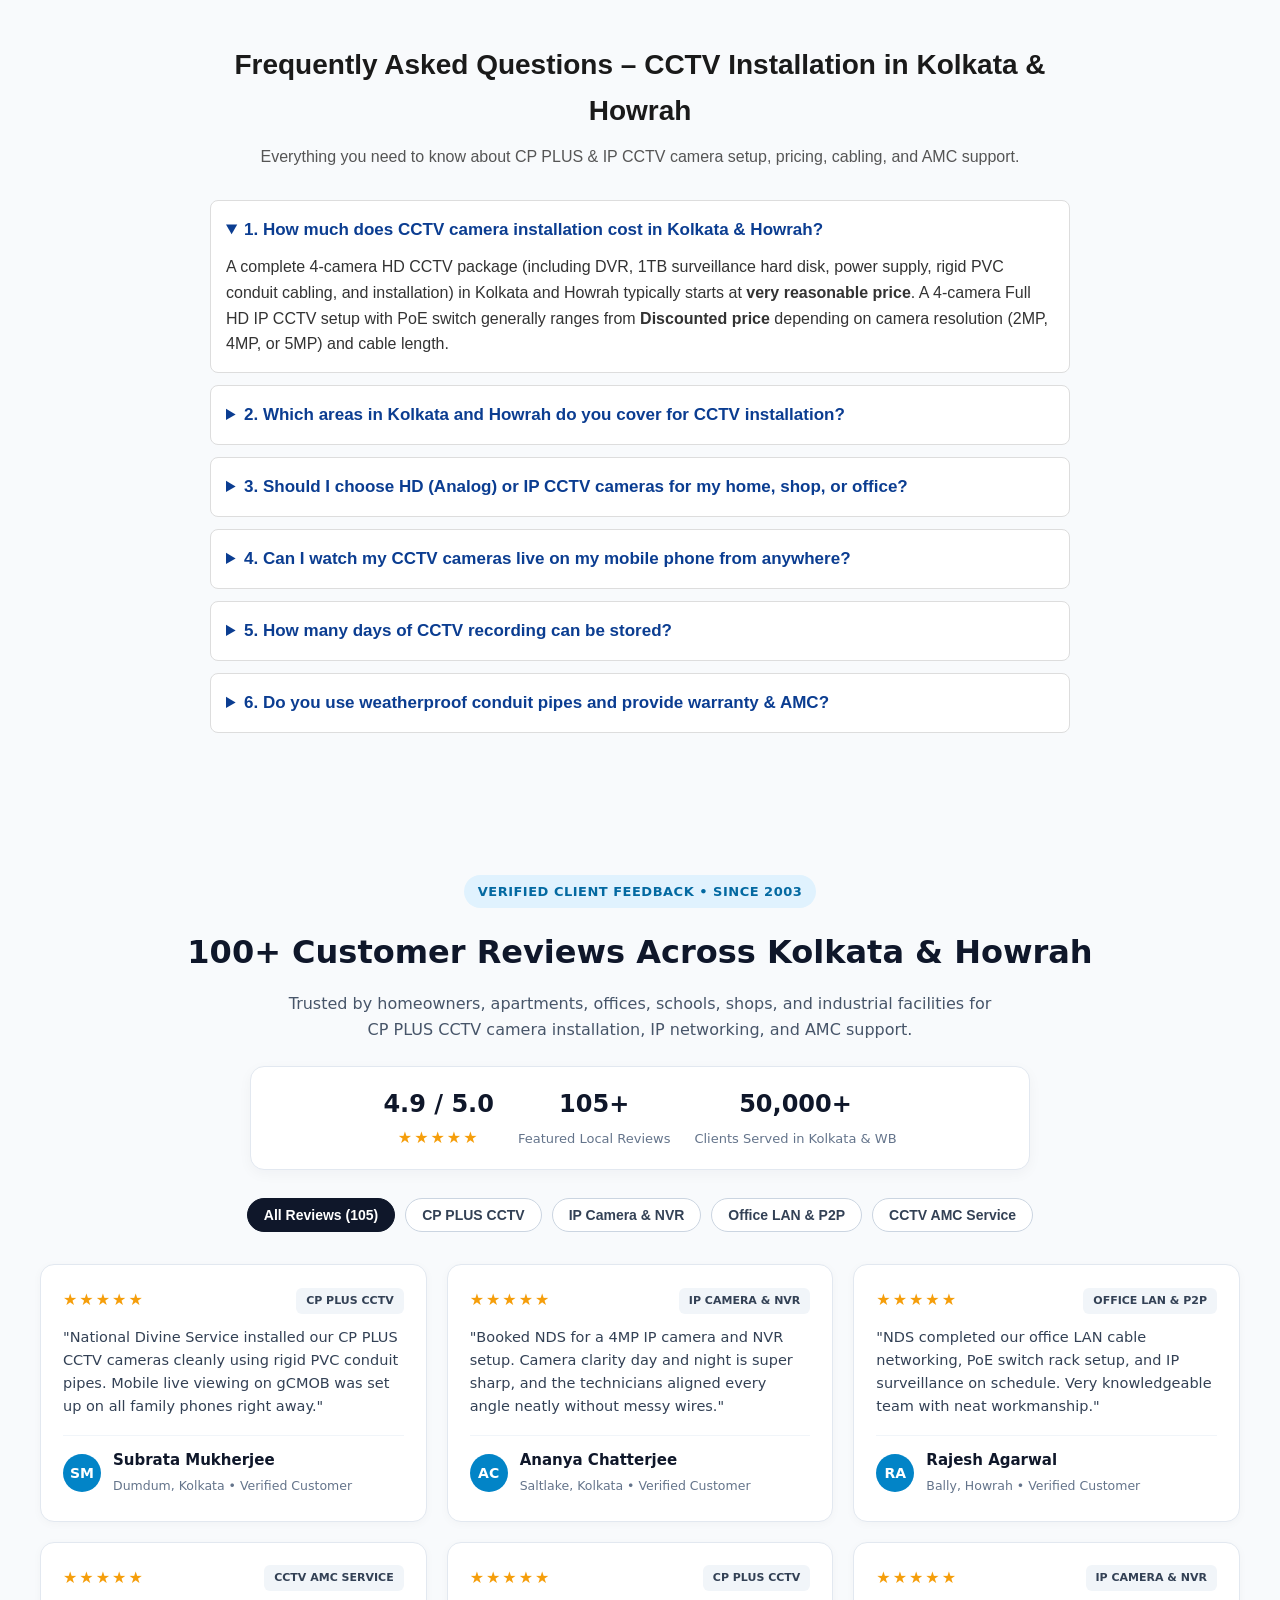
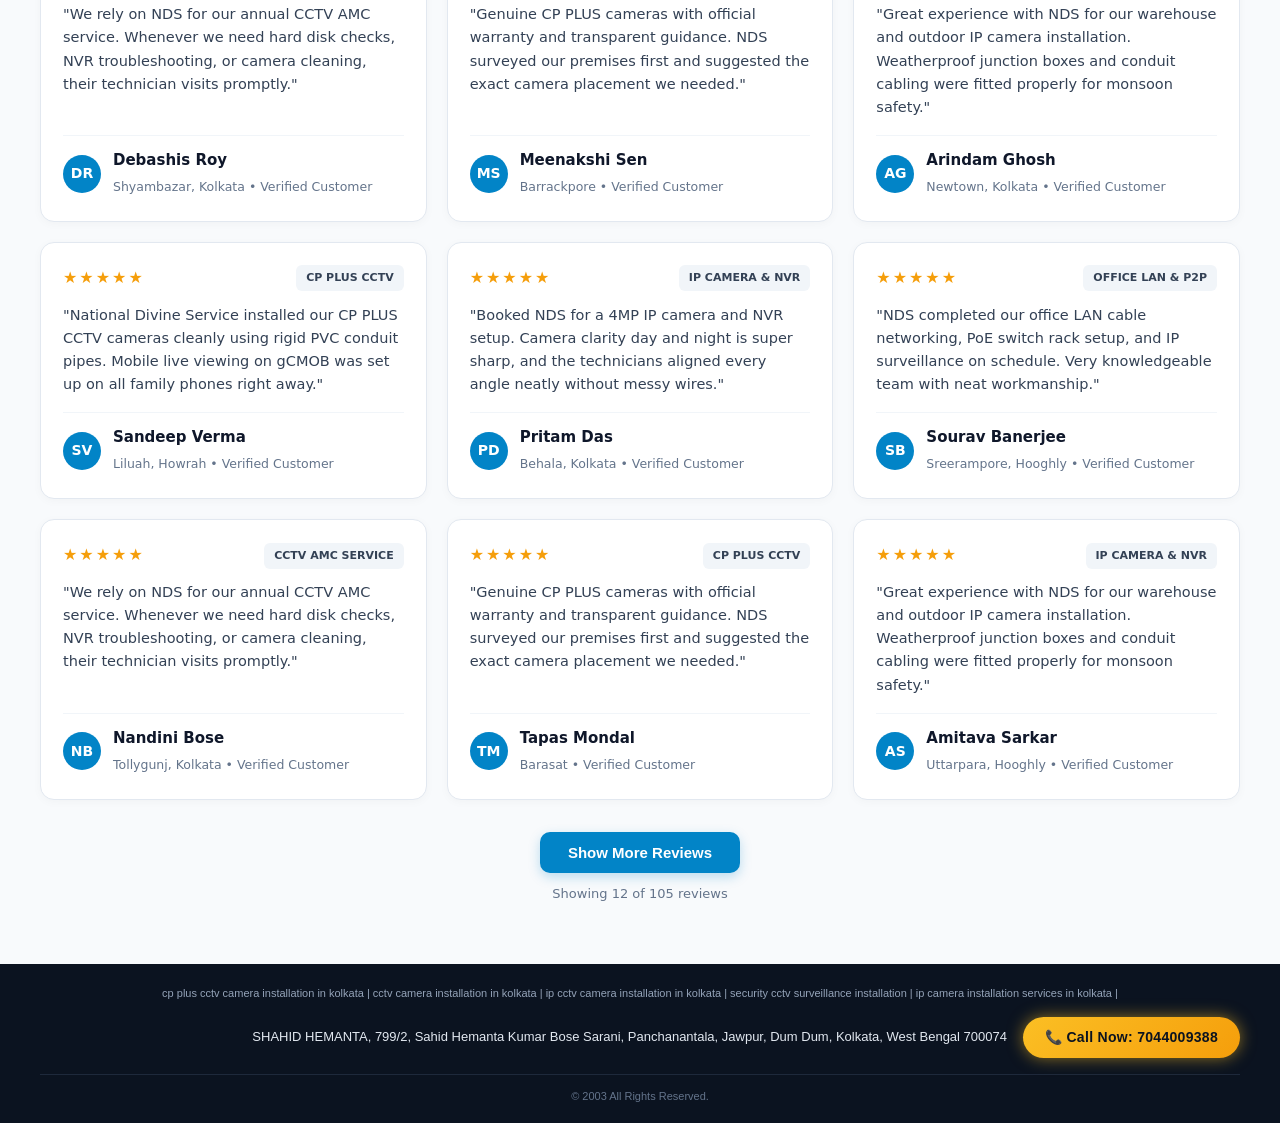
==== commit ba6257cd: "Update index.html" ====
--- a/index.html
+++ b/index.html
@@ -858,7 +858,7 @@
       </p>
       <div class="nds-right-row">
         <p class="nds-address">
-          799/2 Sahid Hemanta Kr Bose Sarani, Dumdum, Kolkata 700074
+          SHAHID HEMANTA, 799/2, Sahid Hemanta Kumar Bose Sarani, Panchanantala, Jawpur, Dum Dum, Kolkata, West Bengal 700074
         </p>
         <a href="tel:+917044009388" class="nds-call-btn">
           📞 Call Now: 7044009388
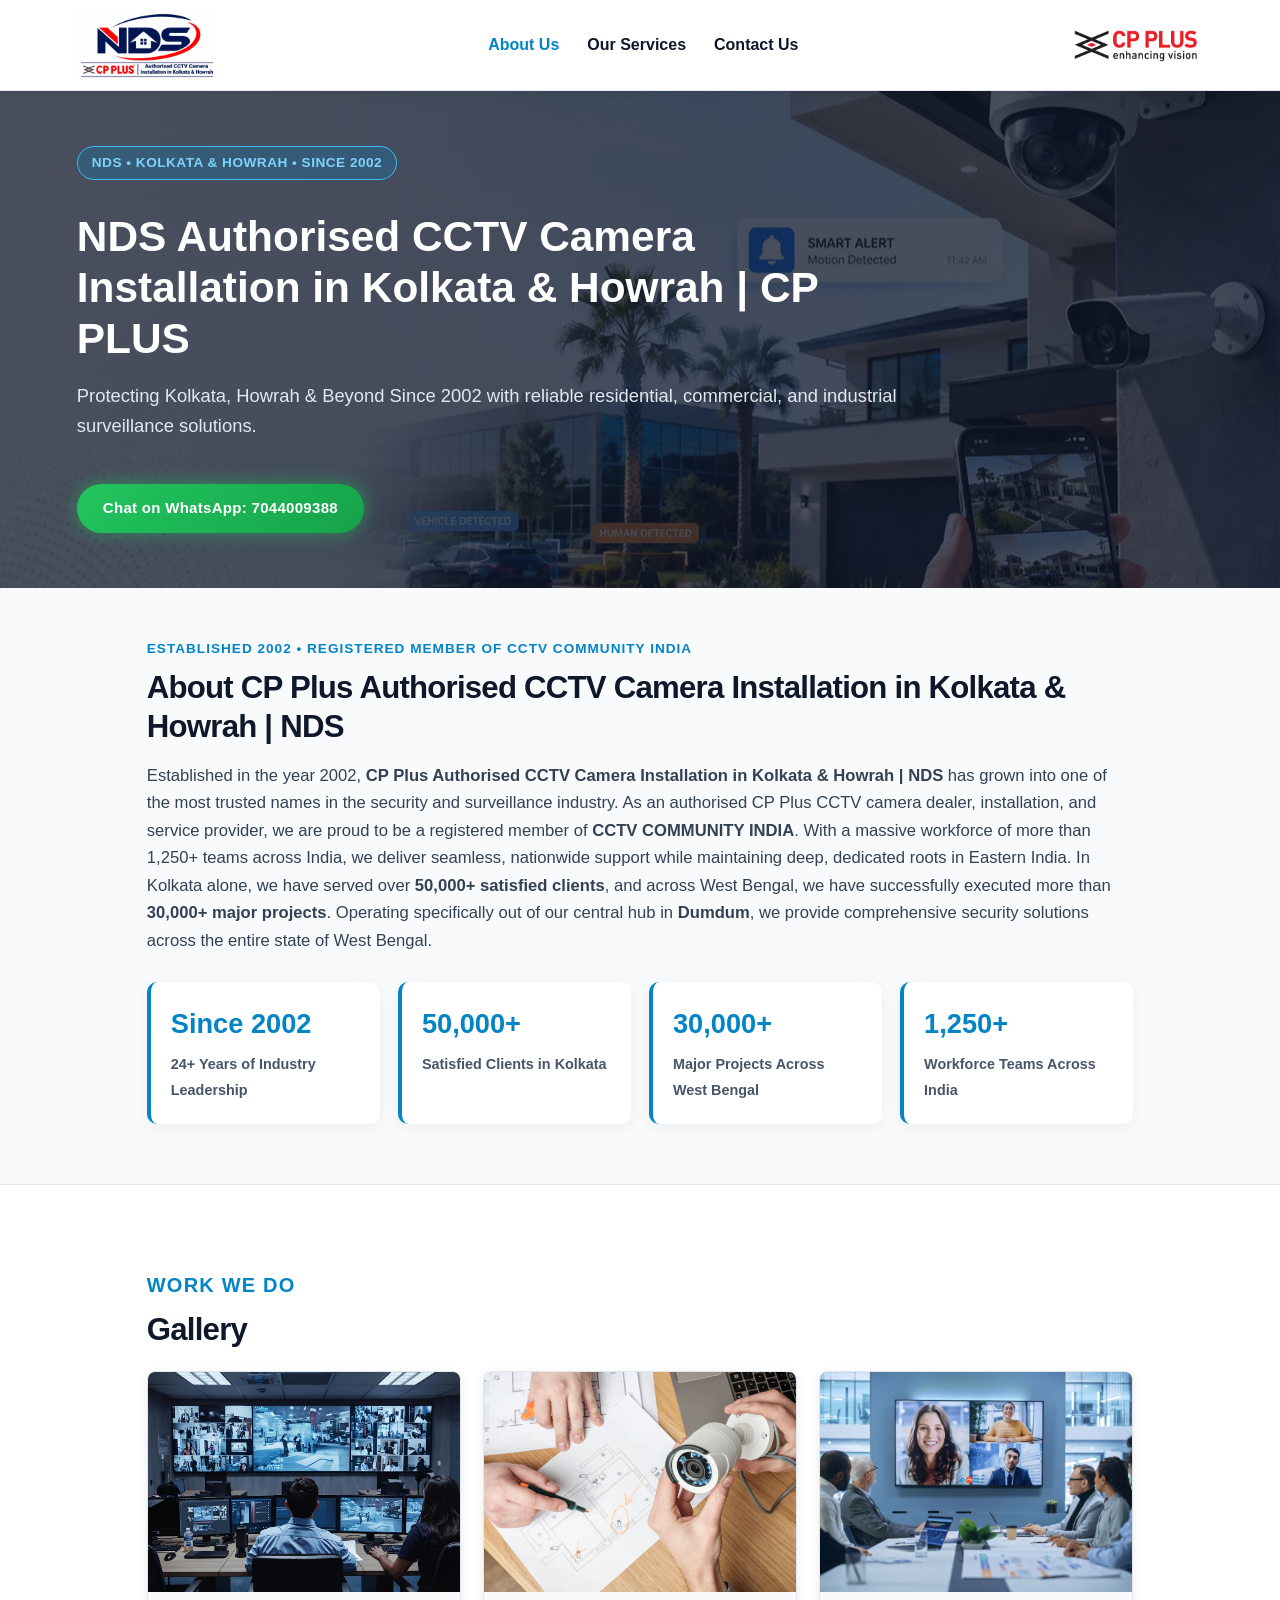
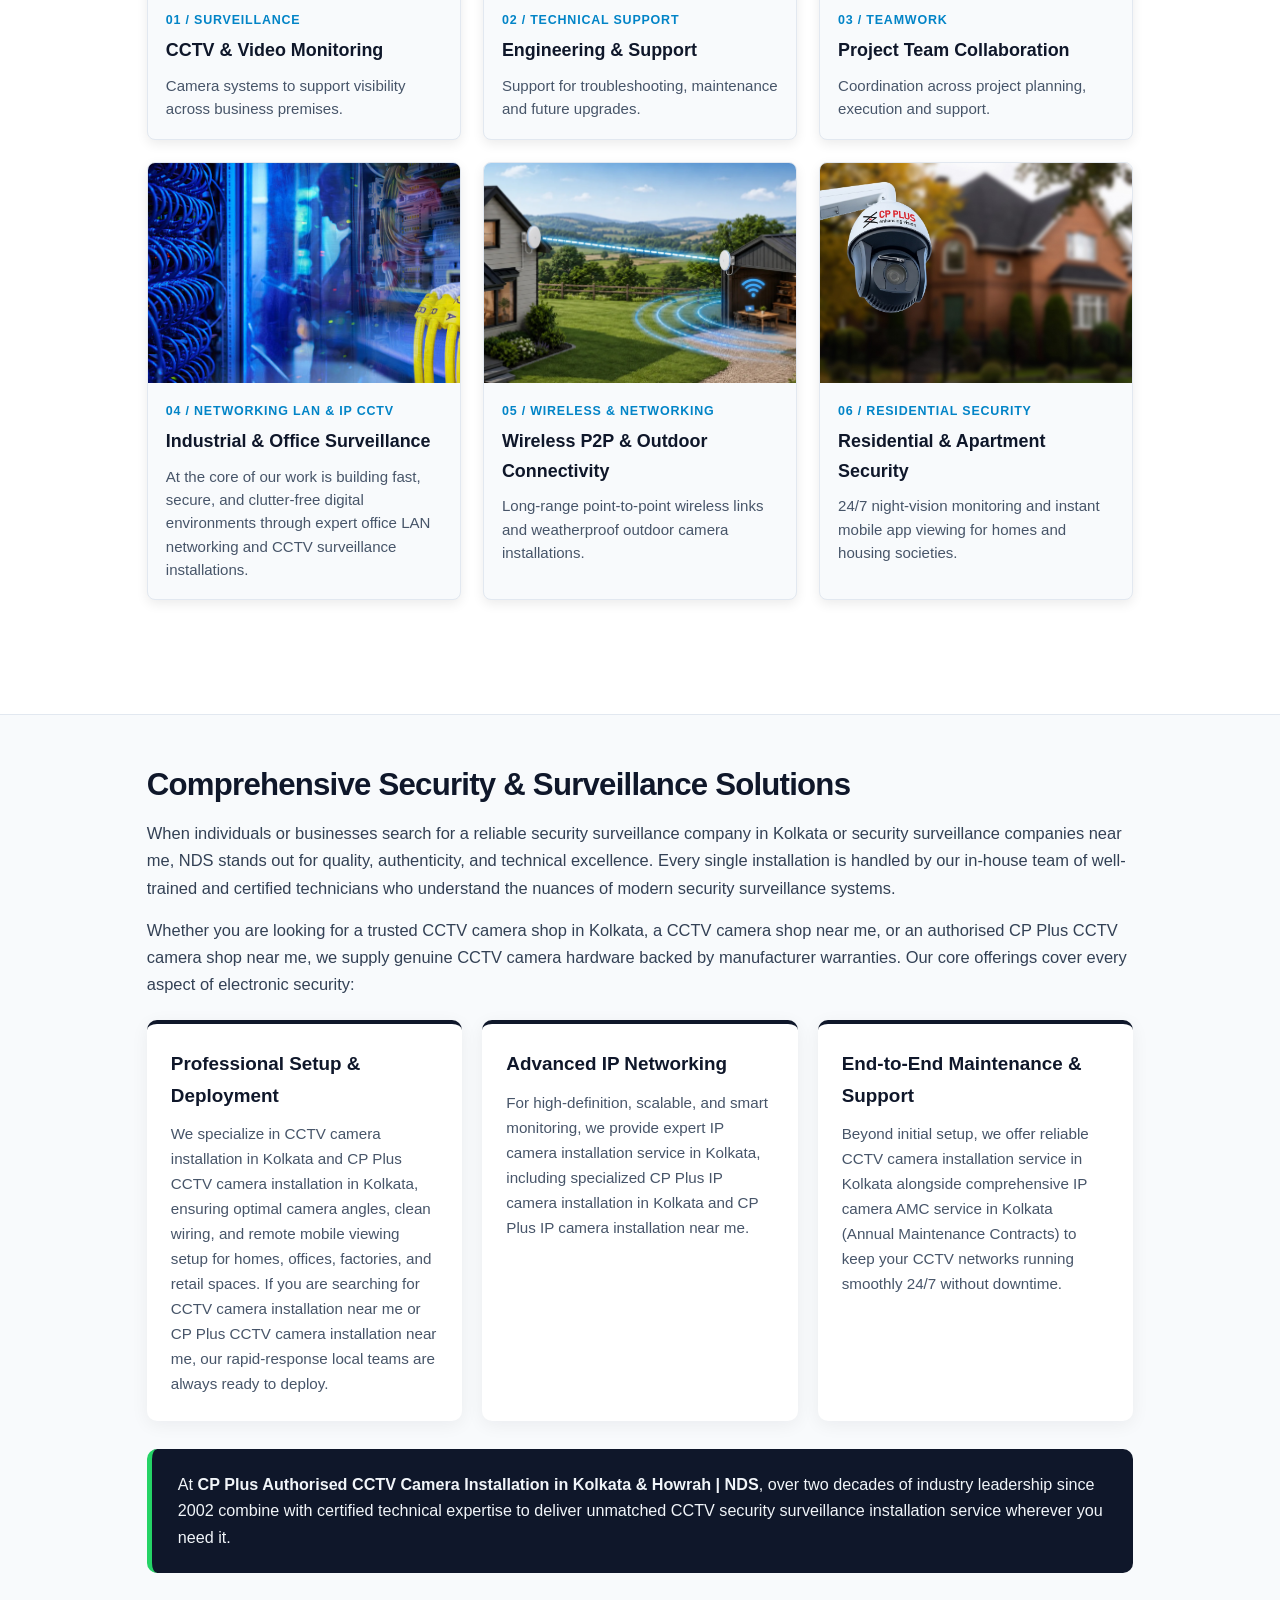
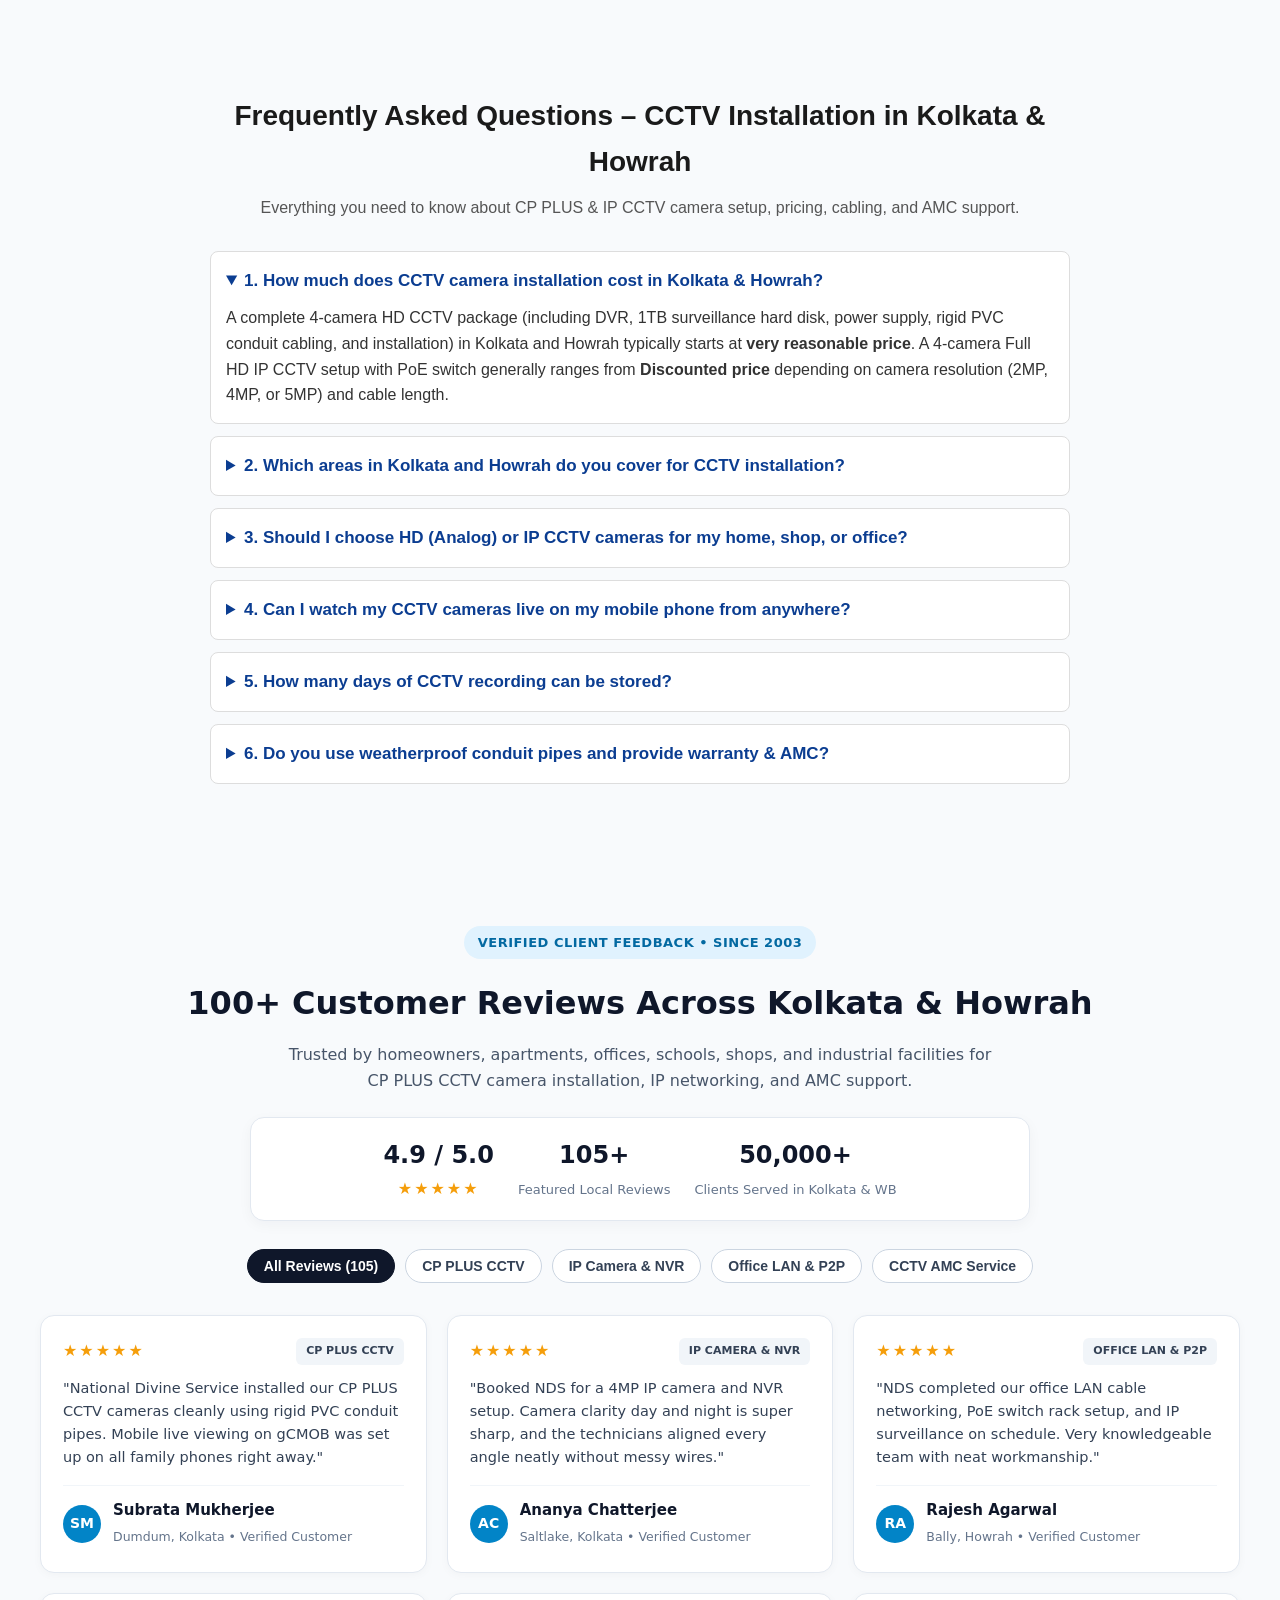
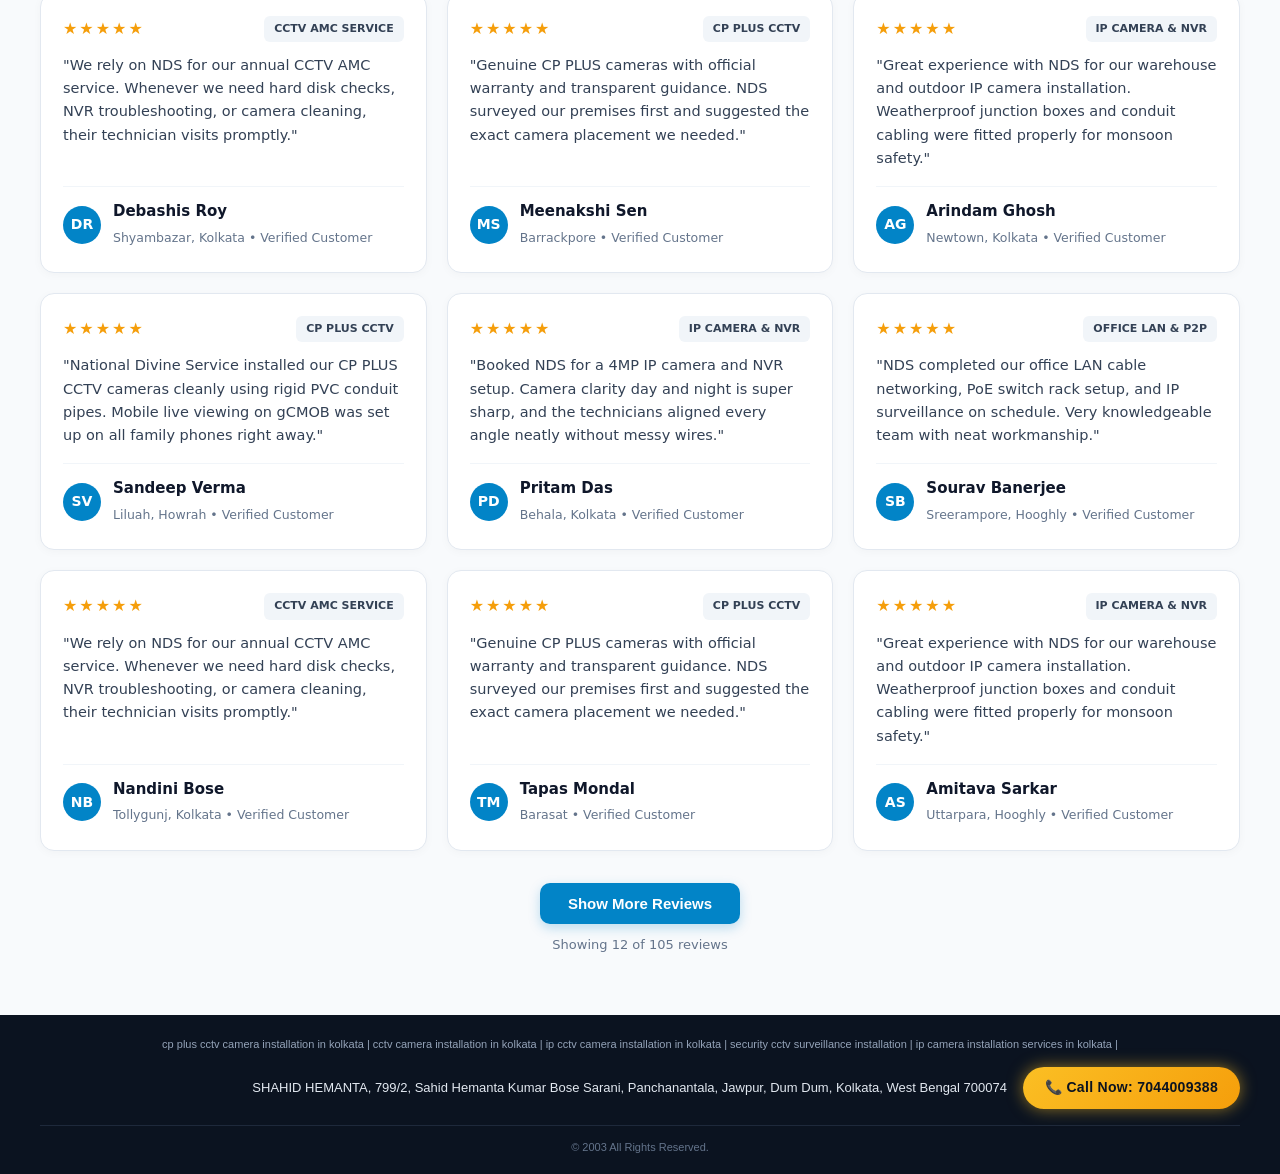
==== commit 8b084b98: "Update index.html" ====
--- a/index.html
+++ b/index.html
@@ -3,7 +3,7 @@
 <head>
   <meta charset="UTF-8" />
   <meta name="viewport" content="width=device-width, initial-scale=1.0" />
-  <title>About Us | CP Plus Authorised CCTV Camera Installation in Kolkata &amp; Howrah | NDS</title>
+  <title>About Us | NDS Authorised CCTV Camera Installation in Kolkata &amp; Howrah |CP PLUS </title>
   <link rel="stylesheet" href="style.css" />
   <style>
     * {
@@ -349,7 +349,7 @@
   <section class="hero-banner">
     <div class="hero-wrap">
       <div class="eyebrow">NDS • Kolkata &amp; Howrah • Since 2002</div>
-      <h1><h1>CP Plus Authorised CCTV Camera Installation in Kolkata &amp; Howrah | NDS</h1></h1>
+      <h1><h1> NDS Authorised CCTV Camera Installation in Kolkata &amp; Howrah | CP PLUS</h1></h1>
       <p>Protecting Kolkata, Howrah &amp; Beyond Since 2002 with reliable residential, commercial, and industrial surveillance solutions.</p>
       <a href="https://wa.me/917044009388" class="hero-btn">Chat on WhatsApp: 7044009388</a>
     </div>
